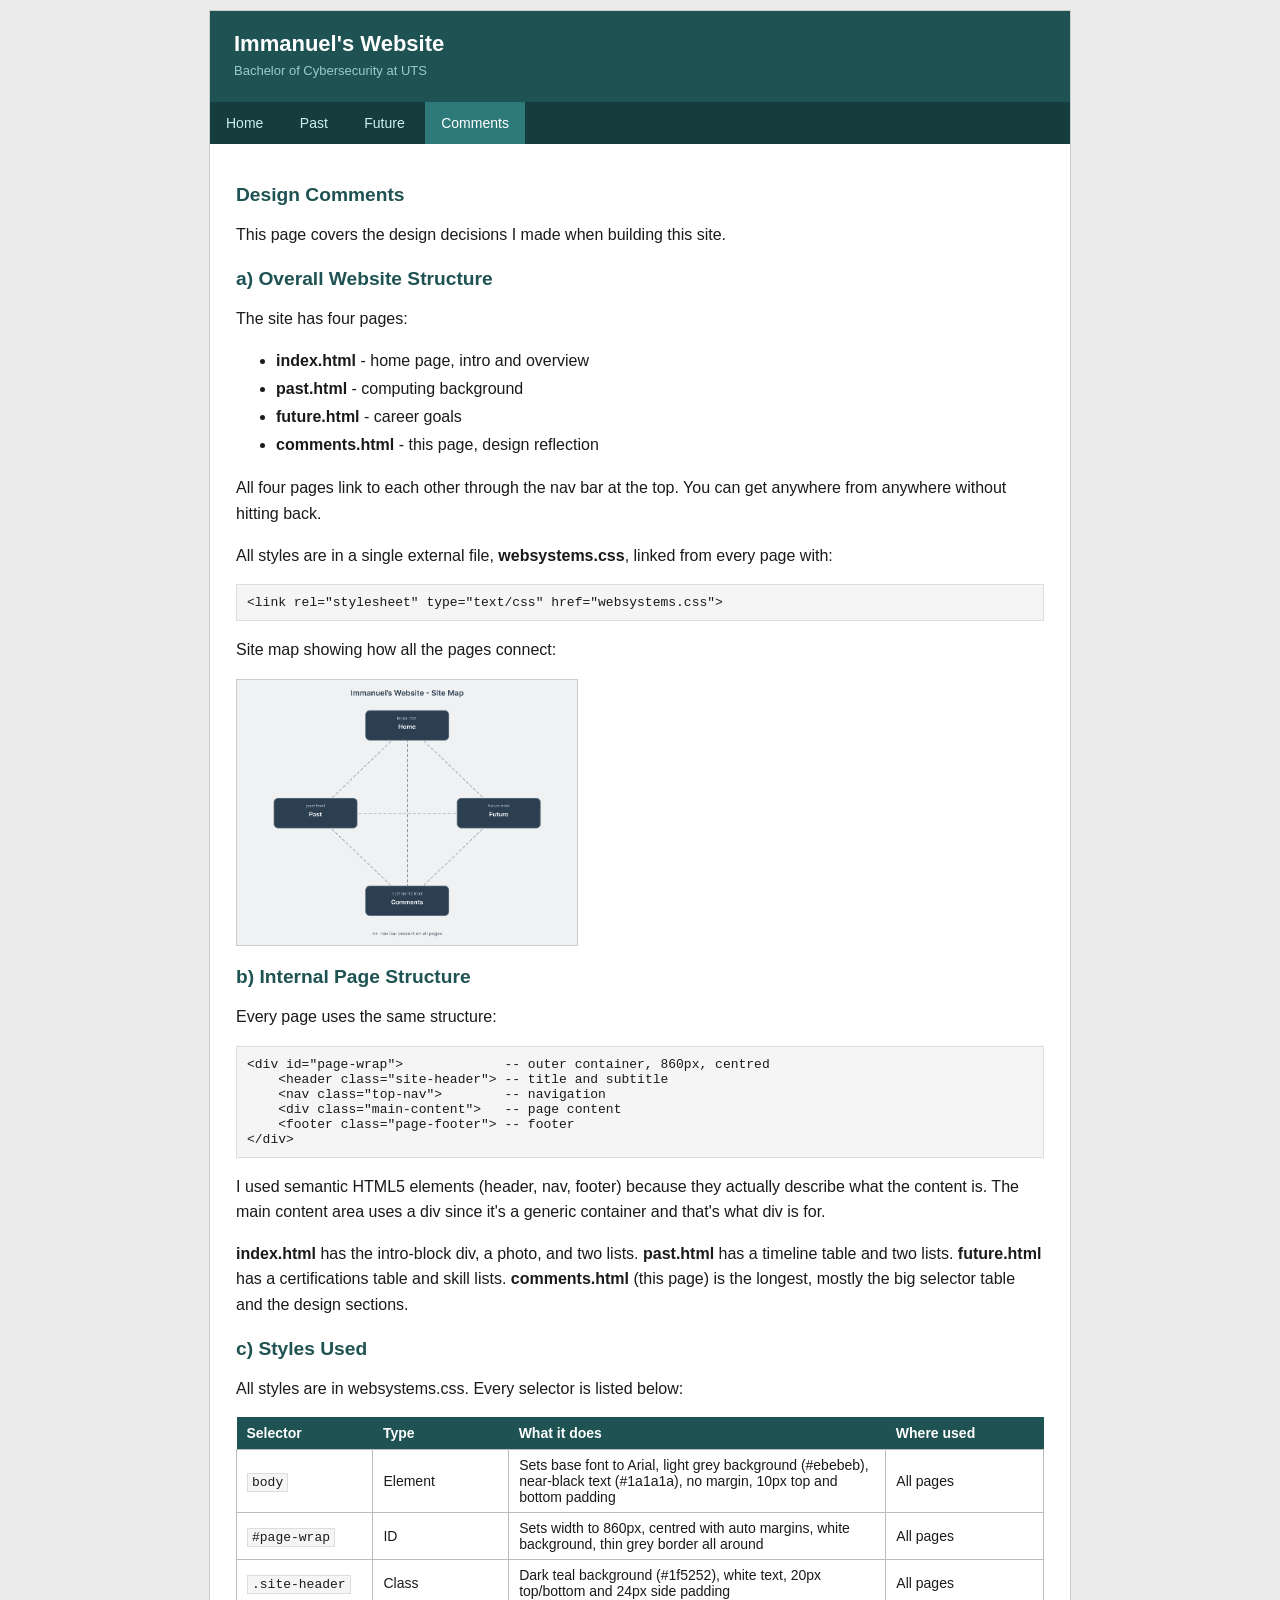
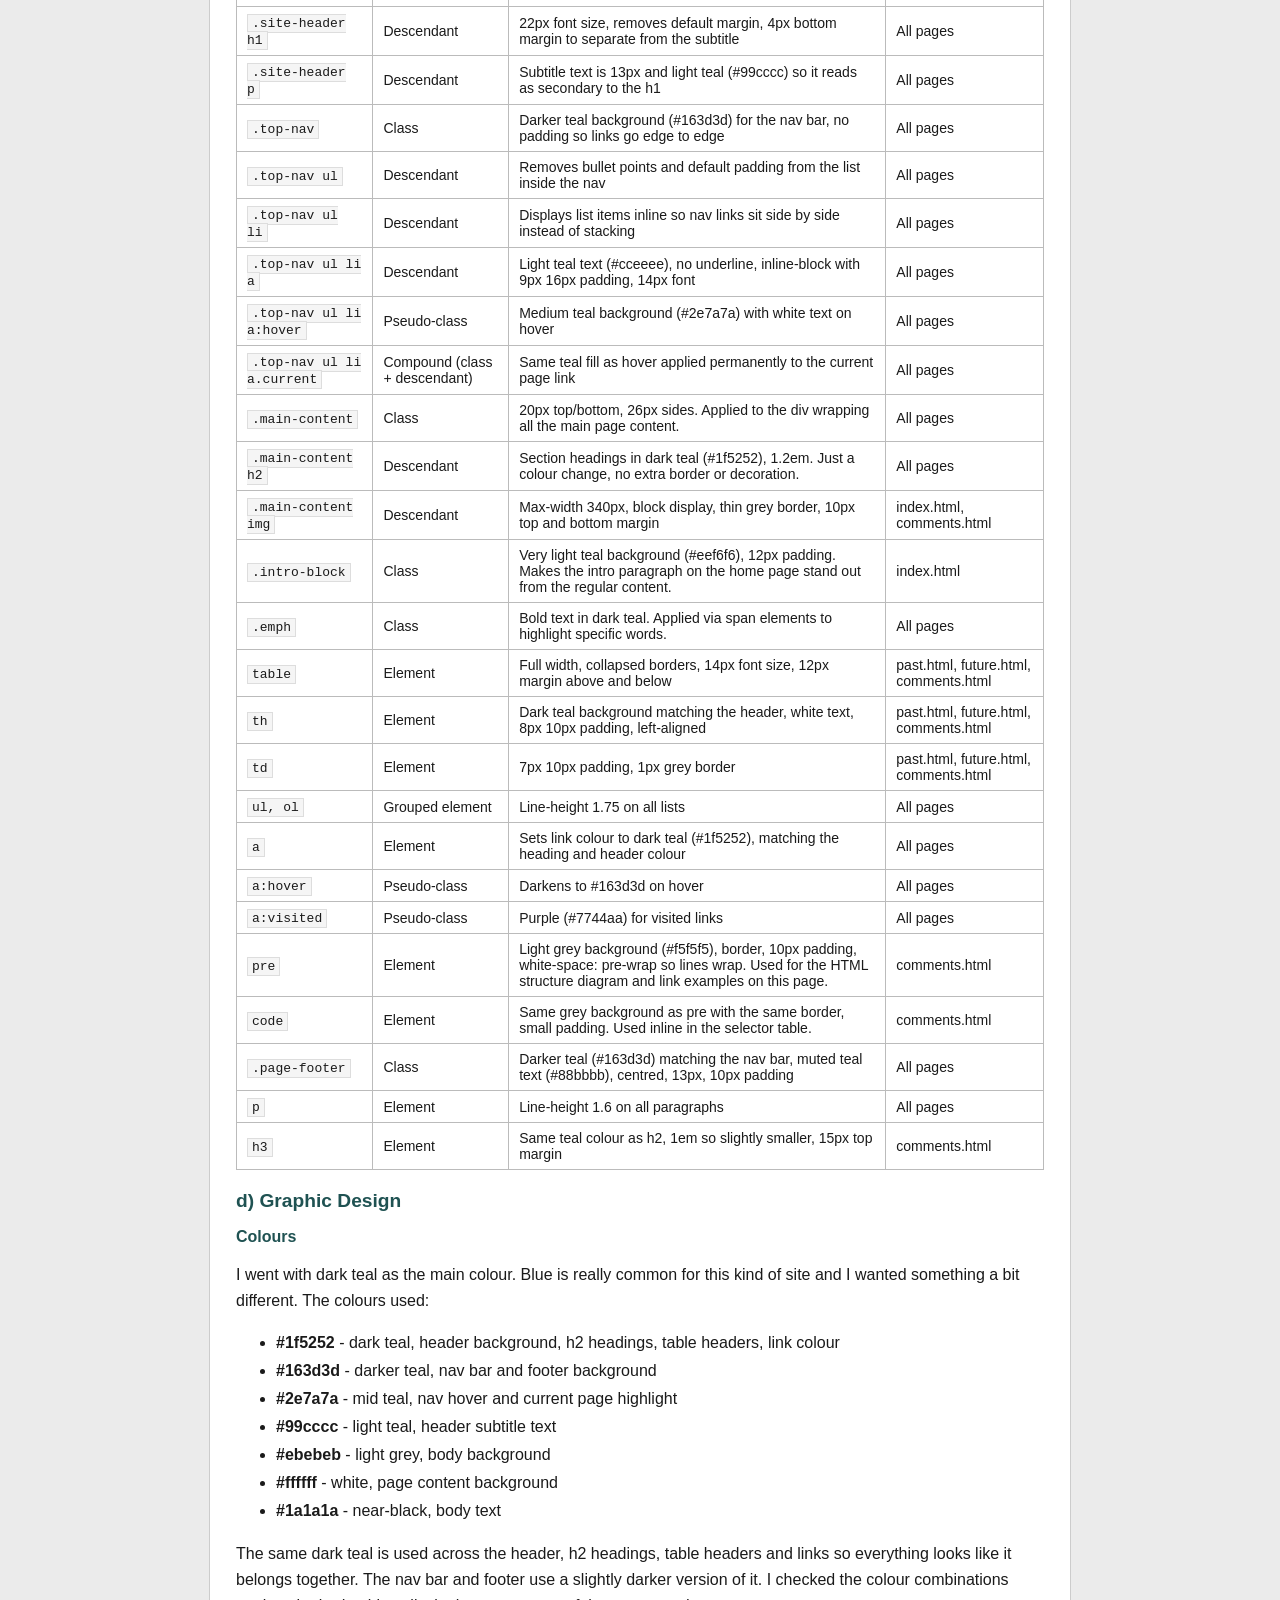
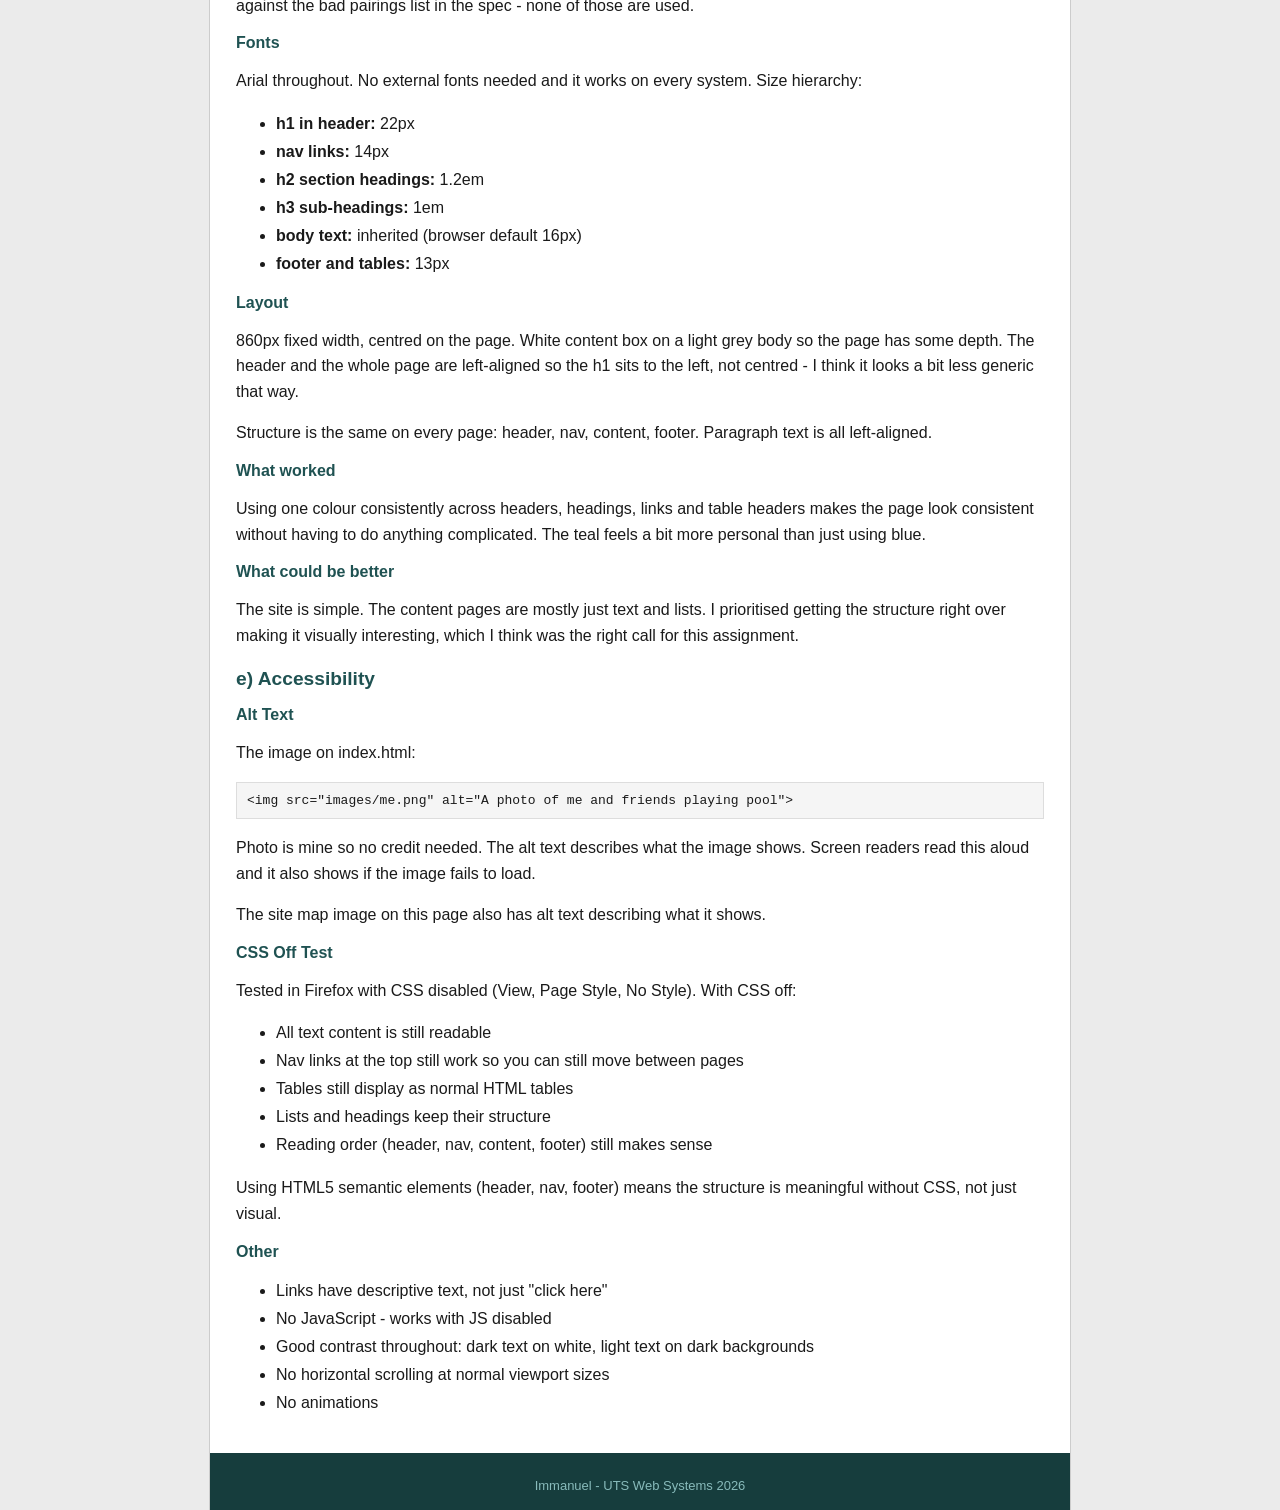
==== websystems/comments.html @ a83841f9 "change colour scheme to teal and rewrite content switched from blue to dark teal (#1f5252) - more pe" ====
<!DOCTYPE html>
<html lang="en">
<head>
    <meta charset="UTF-8">
    <meta name="viewport" content="width=device-width, initial-scale=1.0">
    <title>Immanuel - Comments</title>
    <link rel="stylesheet" type="text/css" href="websystems.css">
</head>
<body>
<div id="page-wrap">

    <header class="site-header">
        <h1>Immanuel's Website</h1>
        <p>Bachelor of Cybersecurity at UTS</p>
    </header>

    <nav class="top-nav">
        <ul>
            <li><a href="index.html">Home</a></li>
            <li><a href="past.html">Past</a></li>
            <li><a href="future.html">Future</a></li>
            <li><a href="comments.html" class="current">Comments</a></li>
        </ul>
    </nav>

    <div class="main-content">

        <h2>Design Comments</h2>

        <p>This page covers the design decisions I made when building this site.</p>

        <!-- section a -->
        <h2>a) Overall Website Structure</h2>

        <p>The site has four pages:</p>

        <ul>
            <li><strong>index.html</strong> - home page, intro and overview</li>
            <li><strong>past.html</strong> - computing background</li>
            <li><strong>future.html</strong> - career goals</li>
            <li><strong>comments.html</strong> - this page, design reflection</li>
        </ul>

        <p>All four pages link to each other through the nav bar at the top. You can get
        anywhere from anywhere without hitting back.</p>

        <p>All styles are in a single external file, <strong>websystems.css</strong>, linked
        from every page with:</p>

        <pre>&lt;link rel="stylesheet" type="text/css" href="websystems.css"&gt;</pre>

        <p>Site map showing how all the pages connect:</p>

        <!-- site map diagram made in Figma, exported as PNG -->
        <img src="images/sitemap.png" alt="Site map diagram showing all four pages connected to each other">

        <!-- section b -->
        <h2>b) Internal Page Structure</h2>

        <p>Every page uses the same structure:</p>

<pre>
&lt;div id="page-wrap"&gt;             -- outer container, 860px, centred
    &lt;header class="site-header"&gt; -- title and subtitle
    &lt;nav class="top-nav"&gt;        -- navigation
    &lt;div class="main-content"&gt;   -- page content
    &lt;footer class="page-footer"&gt; -- footer
&lt;/div&gt;
</pre>

        <p>I used semantic HTML5 elements (header, nav, footer) because they actually describe
        what the content is. The main content area uses a div since it's a generic container
        and that's what div is for.</p>

        <p><strong>index.html</strong> has the intro-block div, a photo, and two lists.
        <strong>past.html</strong> has a timeline table and two lists. <strong>future.html</strong>
        has a certifications table and skill lists. <strong>comments.html</strong> (this page)
        is the longest, mostly the big selector table and the design sections.</p>

        <!-- section c -->
        <h2>c) Styles Used</h2>

        <p>All styles are in websystems.css. Every selector is listed below:</p>

        <table>
            <tr>
                <th>Selector</th>
                <th>Type</th>
                <th>What it does</th>
                <th>Where used</th>
            </tr>
            <tr>
                <td><code>body</code></td>
                <td>Element</td>
                <td>Sets base font to Arial, light grey background (#ebebeb), near-black text (#1a1a1a), no margin, 10px top and bottom padding</td>
                <td>All pages</td>
            </tr>
            <tr>
                <td><code>#page-wrap</code></td>
                <td>ID</td>
                <td>Sets width to 860px, centred with auto margins, white background, thin grey border all around</td>
                <td>All pages</td>
            </tr>
            <tr>
                <td><code>.site-header</code></td>
                <td>Class</td>
                <td>Dark teal background (#1f5252), white text, 20px top/bottom and 24px side padding</td>
                <td>All pages</td>
            </tr>
            <tr>
                <td><code>.site-header h1</code></td>
                <td>Descendant</td>
                <td>22px font size, removes default margin, 4px bottom margin to separate from the subtitle</td>
                <td>All pages</td>
            </tr>
            <tr>
                <td><code>.site-header p</code></td>
                <td>Descendant</td>
                <td>Subtitle text is 13px and light teal (#99cccc) so it reads as secondary to the h1</td>
                <td>All pages</td>
            </tr>
            <tr>
                <td><code>.top-nav</code></td>
                <td>Class</td>
                <td>Darker teal background (#163d3d) for the nav bar, no padding so links go edge to edge</td>
                <td>All pages</td>
            </tr>
            <tr>
                <td><code>.top-nav ul</code></td>
                <td>Descendant</td>
                <td>Removes bullet points and default padding from the list inside the nav</td>
                <td>All pages</td>
            </tr>
            <tr>
                <td><code>.top-nav ul li</code></td>
                <td>Descendant</td>
                <td>Displays list items inline so nav links sit side by side instead of stacking</td>
                <td>All pages</td>
            </tr>
            <tr>
                <td><code>.top-nav ul li a</code></td>
                <td>Descendant</td>
                <td>Light teal text (#cceeee), no underline, inline-block with 9px 16px padding, 14px font</td>
                <td>All pages</td>
            </tr>
            <tr>
                <td><code>.top-nav ul li a:hover</code></td>
                <td>Pseudo-class</td>
                <td>Medium teal background (#2e7a7a) with white text on hover</td>
                <td>All pages</td>
            </tr>
            <tr>
                <td><code>.top-nav ul li a.current</code></td>
                <td>Compound (class + descendant)</td>
                <td>Same teal fill as hover applied permanently to the current page link</td>
                <td>All pages</td>
            </tr>
            <tr>
                <td><code>.main-content</code></td>
                <td>Class</td>
                <td>20px top/bottom, 26px sides. Applied to the div wrapping all the main page content.</td>
                <td>All pages</td>
            </tr>
            <tr>
                <td><code>.main-content h2</code></td>
                <td>Descendant</td>
                <td>Section headings in dark teal (#1f5252), 1.2em. Just a colour change, no extra border or decoration.</td>
                <td>All pages</td>
            </tr>
            <tr>
                <td><code>.main-content img</code></td>
                <td>Descendant</td>
                <td>Max-width 340px, block display, thin grey border, 10px top and bottom margin</td>
                <td>index.html, comments.html</td>
            </tr>
            <tr>
                <td><code>.intro-block</code></td>
                <td>Class</td>
                <td>Very light teal background (#eef6f6), 12px padding. Makes the intro paragraph on the home page stand out from the regular content.</td>
                <td>index.html</td>
            </tr>
            <tr>
                <td><code>.emph</code></td>
                <td>Class</td>
                <td>Bold text in dark teal. Applied via span elements to highlight specific words.</td>
                <td>All pages</td>
            </tr>
            <tr>
                <td><code>table</code></td>
                <td>Element</td>
                <td>Full width, collapsed borders, 14px font size, 12px margin above and below</td>
                <td>past.html, future.html, comments.html</td>
            </tr>
            <tr>
                <td><code>th</code></td>
                <td>Element</td>
                <td>Dark teal background matching the header, white text, 8px 10px padding, left-aligned</td>
                <td>past.html, future.html, comments.html</td>
            </tr>
            <tr>
                <td><code>td</code></td>
                <td>Element</td>
                <td>7px 10px padding, 1px grey border</td>
                <td>past.html, future.html, comments.html</td>
            </tr>
            <tr>
                <td><code>ul, ol</code></td>
                <td>Grouped element</td>
                <td>Line-height 1.75 on all lists</td>
                <td>All pages</td>
            </tr>
            <tr>
                <td><code>a</code></td>
                <td>Element</td>
                <td>Sets link colour to dark teal (#1f5252), matching the heading and header colour</td>
                <td>All pages</td>
            </tr>
            <tr>
                <td><code>a:hover</code></td>
                <td>Pseudo-class</td>
                <td>Darkens to #163d3d on hover</td>
                <td>All pages</td>
            </tr>
            <tr>
                <td><code>a:visited</code></td>
                <td>Pseudo-class</td>
                <td>Purple (#7744aa) for visited links</td>
                <td>All pages</td>
            </tr>
            <tr>
                <td><code>pre</code></td>
                <td>Element</td>
                <td>Light grey background (#f5f5f5), border, 10px padding, white-space: pre-wrap so lines wrap. Used for the HTML structure diagram and link examples on this page.</td>
                <td>comments.html</td>
            </tr>
            <tr>
                <td><code>code</code></td>
                <td>Element</td>
                <td>Same grey background as pre with the same border, small padding. Used inline in the selector table.</td>
                <td>comments.html</td>
            </tr>
            <tr>
                <td><code>.page-footer</code></td>
                <td>Class</td>
                <td>Darker teal (#163d3d) matching the nav bar, muted teal text (#88bbbb), centred, 13px, 10px padding</td>
                <td>All pages</td>
            </tr>
            <tr>
                <td><code>p</code></td>
                <td>Element</td>
                <td>Line-height 1.6 on all paragraphs</td>
                <td>All pages</td>
            </tr>
            <tr>
                <td><code>h3</code></td>
                <td>Element</td>
                <td>Same teal colour as h2, 1em so slightly smaller, 15px top margin</td>
                <td>comments.html</td>
            </tr>
        </table>

        <!-- section d -->
        <h2>d) Graphic Design</h2>

        <h3>Colours</h3>

        <p>I went with dark teal as the main colour. Blue is really common for this kind of site
        and I wanted something a bit different. The colours used:</p>

        <ul>
            <li><strong>#1f5252</strong> - dark teal, header background, h2 headings, table headers, link colour</li>
            <li><strong>#163d3d</strong> - darker teal, nav bar and footer background</li>
            <li><strong>#2e7a7a</strong> - mid teal, nav hover and current page highlight</li>
            <li><strong>#99cccc</strong> - light teal, header subtitle text</li>
            <li><strong>#ebebeb</strong> - light grey, body background</li>
            <li><strong>#ffffff</strong> - white, page content background</li>
            <li><strong>#1a1a1a</strong> - near-black, body text</li>
        </ul>

        <p>The same dark teal is used across the header, h2 headings, table headers and links
        so everything looks like it belongs together. The nav bar and footer use a slightly
        darker version of it. I checked the colour combinations against the bad pairings list
        in the spec - none of those are used.</p>

        <h3>Fonts</h3>

        <p>Arial throughout. No external fonts needed and it works on every system. Size hierarchy:</p>

        <ul>
            <li><strong>h1 in header:</strong> 22px</li>
            <li><strong>nav links:</strong> 14px</li>
            <li><strong>h2 section headings:</strong> 1.2em</li>
            <li><strong>h3 sub-headings:</strong> 1em</li>
            <li><strong>body text:</strong> inherited (browser default 16px)</li>
            <li><strong>footer and tables:</strong> 13px</li>
        </ul>

        <h3>Layout</h3>

        <p>860px fixed width, centred on the page. White content box on a light grey body so
        the page has some depth. The header and the whole page are left-aligned so the h1
        sits to the left, not centred - I think it looks a bit less generic that way.</p>

        <p>Structure is the same on every page: header, nav, content, footer. Paragraph text
        is all left-aligned.</p>

        <h3>What worked</h3>
        <p>Using one colour consistently across headers, headings, links and table headers makes
        the page look consistent without having to do anything complicated. The teal feels a bit
        more personal than just using blue.</p>

        <h3>What could be better</h3>
        <p>The site is simple. The content pages are mostly just text and lists. I prioritised
        getting the structure right over making it visually interesting, which I think was the
        right call for this assignment.</p>

        <!-- section e -->
        <h2>e) Accessibility</h2>

        <h3>Alt Text</h3>

        <p>The image on index.html:</p>

        <pre>&lt;img src="images/me.png" alt="A photo of me and friends playing pool"&gt;</pre>

        <p>Photo is mine so no credit needed. The alt text describes what the image shows.
        Screen readers read this aloud and it also shows if the image fails to load.</p>

        <p>The site map image on this page also has alt text describing what it shows.</p>

        <h3>CSS Off Test</h3>

        <p>Tested in Firefox with CSS disabled (View, Page Style, No Style). With CSS off:</p>

        <ul>
            <li>All text content is still readable</li>
            <li>Nav links at the top still work so you can still move between pages</li>
            <li>Tables still display as normal HTML tables</li>
            <li>Lists and headings keep their structure</li>
            <li>Reading order (header, nav, content, footer) still makes sense</li>
        </ul>

        <p>Using HTML5 semantic elements (header, nav, footer) means the structure is
        meaningful without CSS, not just visual.</p>

        <h3>Other</h3>

        <ul>
            <li>Links have descriptive text, not just "click here"</li>
            <li>No JavaScript - works with JS disabled</li>
            <li>Good contrast throughout: dark text on white, light text on dark backgrounds</li>
            <li>No horizontal scrolling at normal viewport sizes</li>
            <li>No animations</li>
        </ul>

    </div>

    <footer class="page-footer">
        <p>Immanuel - UTS Web Systems 2026</p>
    </footer>

</div>
</body>
</html>
---- websystems/websystems.css ----
/* websystems.css */
/* Web Systems Assignment - Immanuel */

body {
    background-color: #ebebeb;
    font-family: Arial, sans-serif;
    color: #1a1a1a;
    margin: 0;
    padding: 10px 0;
}

#page-wrap {
    width: 860px;
    margin: 0 auto;
    background-color: #ffffff;
    border: 1px solid #cccccc;
}

/* header */
.site-header {
    background-color: #1f5252;
    color: #ffffff;
    padding: 20px 24px;
}

.site-header h1 {
    margin: 0 0 4px 0;
    font-size: 22px;
}

.site-header p {
    margin: 0;
    font-size: 13px;
    color: #99cccc;
}

/* nav */
.top-nav {
    background-color: #163d3d;
    padding: 0;
}

.top-nav ul {
    list-style-type: none;
    margin: 0;
    padding: 0;
}

.top-nav ul li {
    display: inline;
}

.top-nav ul li a {
    display: inline-block;
    color: #cceeee;
    text-decoration: none;
    padding: 9px 16px;
    font-size: 14px;
}

.top-nav ul li a:hover {
    background-color: #2e7a7a;
    color: #ffffff;
}

.top-nav ul li a.current {
    background-color: #2e7a7a;
    color: #ffffff;
}

/* content */
.main-content {
    padding: 20px 26px;
}

.main-content h2 {
    color: #1f5252;
    font-size: 1.2em;
    margin-top: 20px;
}

.main-content img {
    max-width: 340px;
    border: 1px solid #cccccc;
    display: block;
    margin: 10px 0;
}

/* intro box on home page */
.intro-block {
    background-color: #eef6f6;
    padding: 12px 15px;
    margin: 12px 0;
}

/* span to highlight words */
.emph {
    font-weight: bold;
    color: #1f5252;
}

table {
    border-collapse: collapse;
    width: 100%;
    margin: 12px 0;
    font-size: 14px;
}

th {
    background-color: #1f5252;
    color: #ffffff;
    padding: 8px 10px;
    text-align: left;
}

td {
    padding: 7px 10px;
    border: 1px solid #bbbbbb;
}

ul, ol {
    line-height: 1.75;
}

a {
    color: #1f5252;
}

a:hover {
    color: #163d3d;
}

a:visited {
    color: #7744aa;
}

/* code blocks on comments page */
pre {
    background-color: #f5f5f5;
    border: 1px solid #dddddd;
    padding: 10px;
    white-space: pre-wrap;
    font-size: 13px;
}

code {
    background-color: #f5f5f5;
    border: 1px solid #dddddd;
    padding: 1px 4px;
    font-size: 13px;
}

.page-footer {
    background-color: #163d3d;
    color: #88bbbb;
    text-align: center;
    padding: 10px;
    font-size: 13px;
}

p {
    line-height: 1.6;
}

h3 {
    color: #1f5252;
    font-size: 1em;
    margin-top: 15px;
}
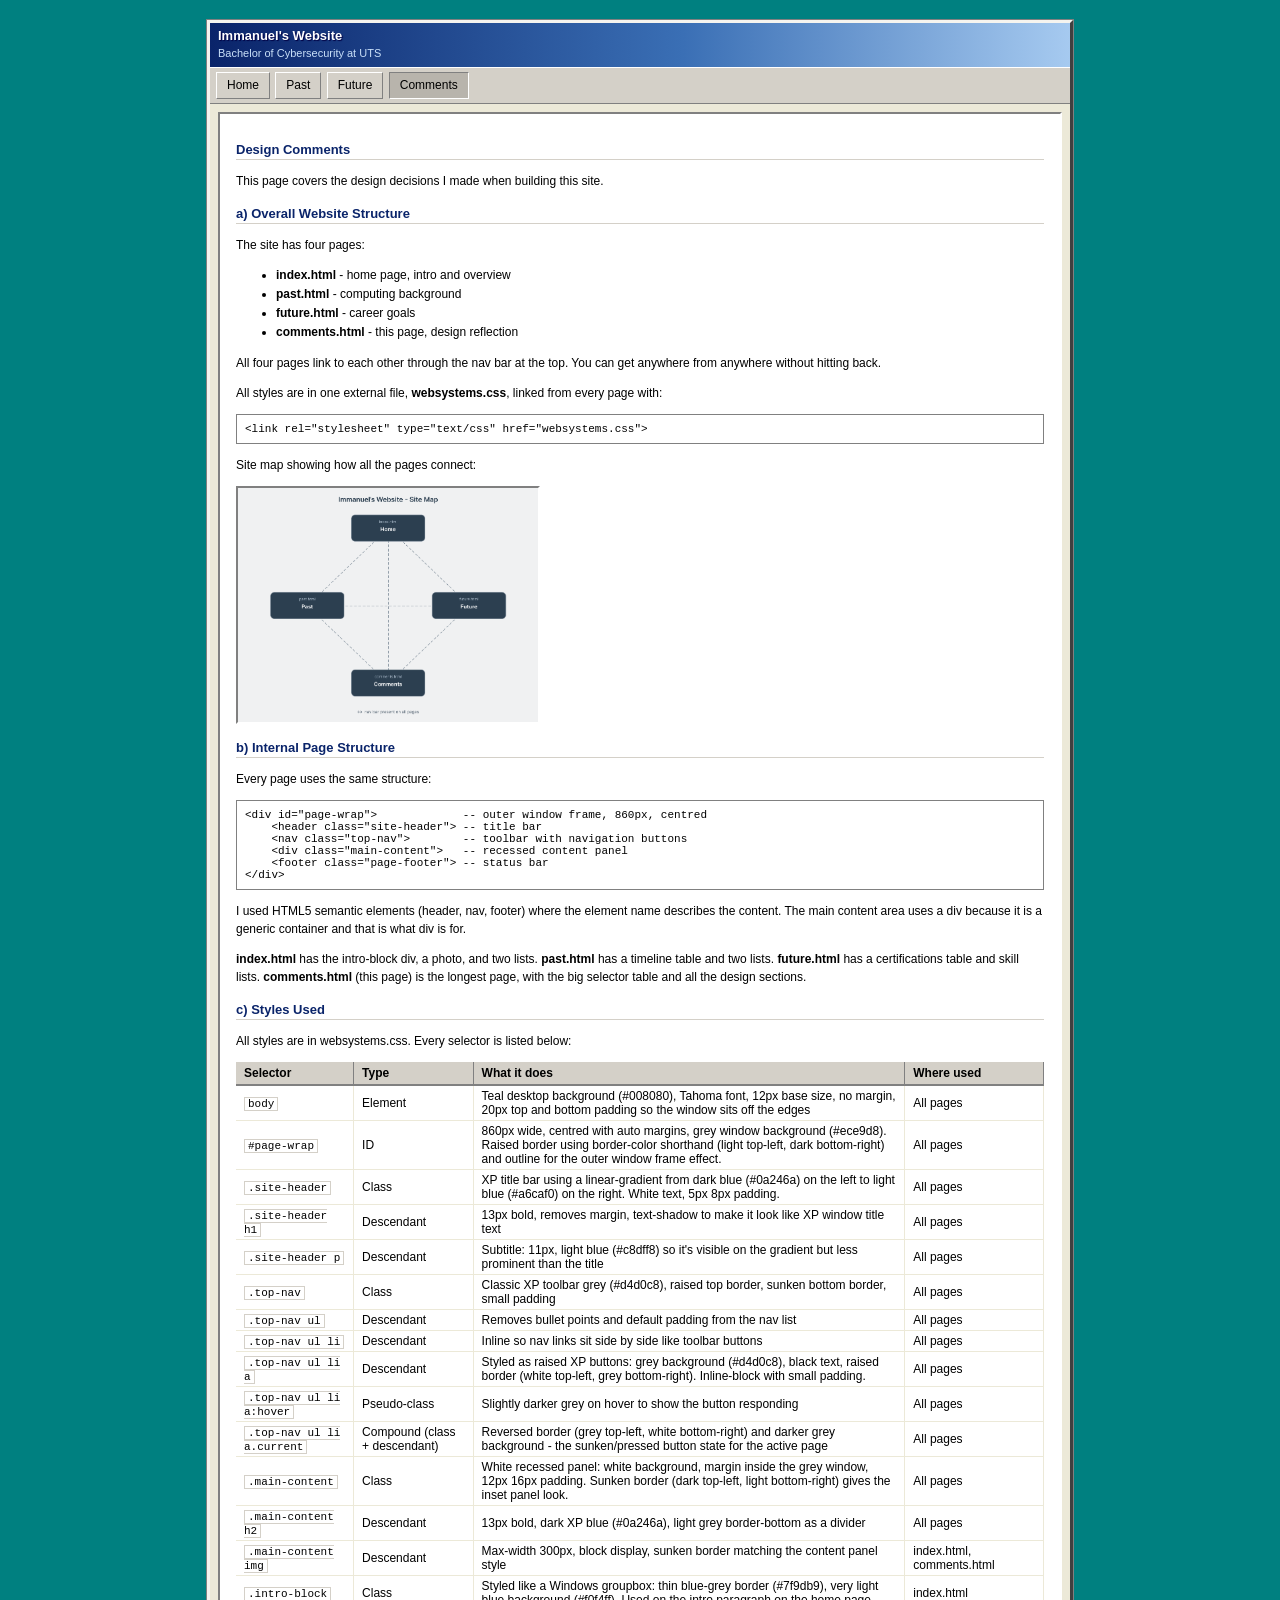
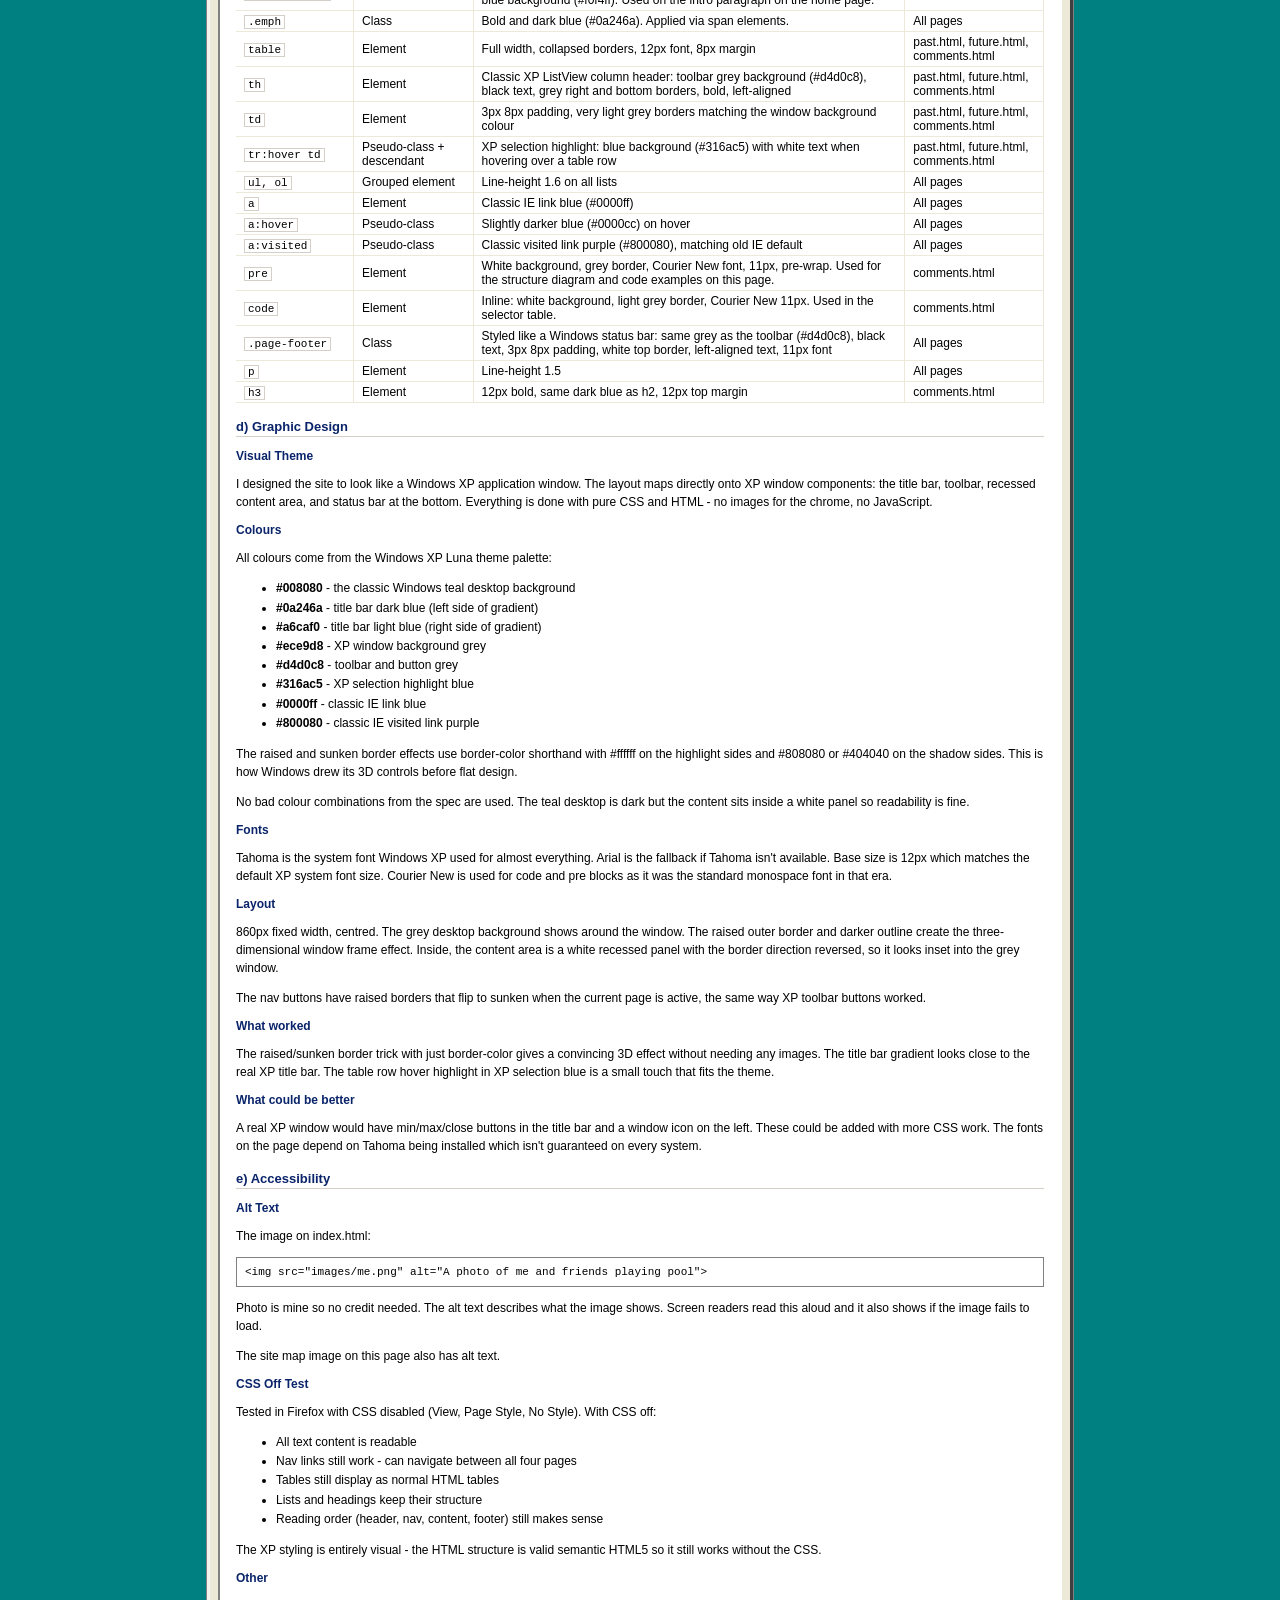
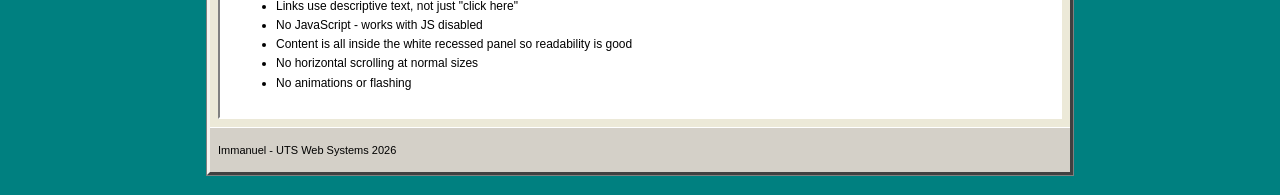
==== commit f7c84822: "windows xp theme styled the whole site as a windows xp application window. teal desktop background, " ====
--- a/websystems/comments.html
+++ b/websystems/comments.html
@@ -44,8 +44,8 @@
         <p>All four pages link to each other through the nav bar at the top. You can get
         anywhere from anywhere without hitting back.</p>
 
-        <p>All styles are in a single external file, <strong>websystems.css</strong>, linked
-        from every page with:</p>
+        <p>All styles are in one external file, <strong>websystems.css</strong>, linked from
+        every page with:</p>
 
         <pre>&lt;link rel="stylesheet" type="text/css" href="websystems.css"&gt;</pre>
 
@@ -60,22 +60,22 @@
         <p>Every page uses the same structure:</p>
 
 <pre>
-&lt;div id="page-wrap"&gt;             -- outer container, 860px, centred
-    &lt;header class="site-header"&gt; -- title and subtitle
-    &lt;nav class="top-nav"&gt;        -- navigation
-    &lt;div class="main-content"&gt;   -- page content
-    &lt;footer class="page-footer"&gt; -- footer
+&lt;div id="page-wrap"&gt;             -- outer window frame, 860px, centred
+    &lt;header class="site-header"&gt; -- title bar
+    &lt;nav class="top-nav"&gt;        -- toolbar with navigation buttons
+    &lt;div class="main-content"&gt;   -- recessed content panel
+    &lt;footer class="page-footer"&gt; -- status bar
 &lt;/div&gt;
 </pre>
 
-        <p>I used semantic HTML5 elements (header, nav, footer) because they actually describe
-        what the content is. The main content area uses a div since it's a generic container
-        and that's what div is for.</p>
+        <p>I used HTML5 semantic elements (header, nav, footer) where the element name
+        describes the content. The main content area uses a div because it is a generic
+        container and that is what div is for.</p>
 
         <p><strong>index.html</strong> has the intro-block div, a photo, and two lists.
         <strong>past.html</strong> has a timeline table and two lists. <strong>future.html</strong>
         has a certifications table and skill lists. <strong>comments.html</strong> (this page)
-        is the longest, mostly the big selector table and the design sections.</p>
+        is the longest page, with the big selector table and all the design sections.</p>
 
         <!-- section c -->
         <h2>c) Styles Used</h2>
@@ -92,169 +92,175 @@
             <tr>
                 <td><code>body</code></td>
                 <td>Element</td>
-                <td>Sets base font to Arial, light grey background (#ebebeb), near-black text (#1a1a1a), no margin, 10px top and bottom padding</td>
+                <td>Teal desktop background (#008080), Tahoma font, 12px base size, no margin, 20px top and bottom padding so the window sits off the edges</td>
                 <td>All pages</td>
             </tr>
             <tr>
                 <td><code>#page-wrap</code></td>
                 <td>ID</td>
-                <td>Sets width to 860px, centred with auto margins, white background, thin grey border all around</td>
+                <td>860px wide, centred with auto margins, grey window background (#ece9d8). Raised border using border-color shorthand (light top-left, dark bottom-right) and outline for the outer window frame effect.</td>
                 <td>All pages</td>
             </tr>
             <tr>
                 <td><code>.site-header</code></td>
                 <td>Class</td>
-                <td>Dark teal background (#1f5252), white text, 20px top/bottom and 24px side padding</td>
+                <td>XP title bar using a linear-gradient from dark blue (#0a246a) on the left to light blue (#a6caf0) on the right. White text, 5px 8px padding.</td>
                 <td>All pages</td>
             </tr>
             <tr>
                 <td><code>.site-header h1</code></td>
                 <td>Descendant</td>
-                <td>22px font size, removes default margin, 4px bottom margin to separate from the subtitle</td>
+                <td>13px bold, removes margin, text-shadow to make it look like XP window title text</td>
                 <td>All pages</td>
             </tr>
             <tr>
                 <td><code>.site-header p</code></td>
                 <td>Descendant</td>
-                <td>Subtitle text is 13px and light teal (#99cccc) so it reads as secondary to the h1</td>
+                <td>Subtitle: 11px, light blue (#c8dff8) so it's visible on the gradient but less prominent than the title</td>
                 <td>All pages</td>
             </tr>
             <tr>
                 <td><code>.top-nav</code></td>
                 <td>Class</td>
-                <td>Darker teal background (#163d3d) for the nav bar, no padding so links go edge to edge</td>
+                <td>Classic XP toolbar grey (#d4d0c8), raised top border, sunken bottom border, small padding</td>
                 <td>All pages</td>
             </tr>
             <tr>
                 <td><code>.top-nav ul</code></td>
                 <td>Descendant</td>
-                <td>Removes bullet points and default padding from the list inside the nav</td>
+                <td>Removes bullet points and default padding from the nav list</td>
                 <td>All pages</td>
             </tr>
             <tr>
                 <td><code>.top-nav ul li</code></td>
                 <td>Descendant</td>
-                <td>Displays list items inline so nav links sit side by side instead of stacking</td>
+                <td>Inline so nav links sit side by side like toolbar buttons</td>
                 <td>All pages</td>
             </tr>
             <tr>
                 <td><code>.top-nav ul li a</code></td>
                 <td>Descendant</td>
-                <td>Light teal text (#cceeee), no underline, inline-block with 9px 16px padding, 14px font</td>
+                <td>Styled as raised XP buttons: grey background (#d4d0c8), black text, raised border (white top-left, grey bottom-right). Inline-block with small padding.</td>
                 <td>All pages</td>
             </tr>
             <tr>
                 <td><code>.top-nav ul li a:hover</code></td>
                 <td>Pseudo-class</td>
-                <td>Medium teal background (#2e7a7a) with white text on hover</td>
+                <td>Slightly darker grey on hover to show the button responding</td>
                 <td>All pages</td>
             </tr>
             <tr>
                 <td><code>.top-nav ul li a.current</code></td>
                 <td>Compound (class + descendant)</td>
-                <td>Same teal fill as hover applied permanently to the current page link</td>
+                <td>Reversed border (grey top-left, white bottom-right) and darker grey background - the sunken/pressed button state for the active page</td>
                 <td>All pages</td>
             </tr>
             <tr>
                 <td><code>.main-content</code></td>
                 <td>Class</td>
-                <td>20px top/bottom, 26px sides. Applied to the div wrapping all the main page content.</td>
+                <td>White recessed panel: white background, margin inside the grey window, 12px 16px padding. Sunken border (dark top-left, light bottom-right) gives the inset panel look.</td>
                 <td>All pages</td>
             </tr>
             <tr>
                 <td><code>.main-content h2</code></td>
                 <td>Descendant</td>
-                <td>Section headings in dark teal (#1f5252), 1.2em. Just a colour change, no extra border or decoration.</td>
+                <td>13px bold, dark XP blue (#0a246a), light grey border-bottom as a divider</td>
                 <td>All pages</td>
             </tr>
             <tr>
                 <td><code>.main-content img</code></td>
                 <td>Descendant</td>
-                <td>Max-width 340px, block display, thin grey border, 10px top and bottom margin</td>
+                <td>Max-width 300px, block display, sunken border matching the content panel style</td>
                 <td>index.html, comments.html</td>
             </tr>
             <tr>
                 <td><code>.intro-block</code></td>
                 <td>Class</td>
-                <td>Very light teal background (#eef6f6), 12px padding. Makes the intro paragraph on the home page stand out from the regular content.</td>
+                <td>Styled like a Windows groupbox: thin blue-grey border (#7f9db9), very light blue background (#f0f4ff). Used on the intro paragraph on the home page.</td>
                 <td>index.html</td>
             </tr>
             <tr>
                 <td><code>.emph</code></td>
                 <td>Class</td>
-                <td>Bold text in dark teal. Applied via span elements to highlight specific words.</td>
+                <td>Bold and dark blue (#0a246a). Applied via span elements.</td>
                 <td>All pages</td>
             </tr>
             <tr>
                 <td><code>table</code></td>
                 <td>Element</td>
-                <td>Full width, collapsed borders, 14px font size, 12px margin above and below</td>
+                <td>Full width, collapsed borders, 12px font, 8px margin</td>
                 <td>past.html, future.html, comments.html</td>
             </tr>
             <tr>
                 <td><code>th</code></td>
                 <td>Element</td>
-                <td>Dark teal background matching the header, white text, 8px 10px padding, left-aligned</td>
+                <td>Classic XP ListView column header: toolbar grey background (#d4d0c8), black text, grey right and bottom borders, bold, left-aligned</td>
                 <td>past.html, future.html, comments.html</td>
             </tr>
             <tr>
                 <td><code>td</code></td>
                 <td>Element</td>
-                <td>7px 10px padding, 1px grey border</td>
+                <td>3px 8px padding, very light grey borders matching the window background colour</td>
+                <td>past.html, future.html, comments.html</td>
+            </tr>
+            <tr>
+                <td><code>tr:hover td</code></td>
+                <td>Pseudo-class + descendant</td>
+                <td>XP selection highlight: blue background (#316ac5) with white text when hovering over a table row</td>
                 <td>past.html, future.html, comments.html</td>
             </tr>
             <tr>
                 <td><code>ul, ol</code></td>
                 <td>Grouped element</td>
-                <td>Line-height 1.75 on all lists</td>
+                <td>Line-height 1.6 on all lists</td>
                 <td>All pages</td>
             </tr>
             <tr>
                 <td><code>a</code></td>
                 <td>Element</td>
-                <td>Sets link colour to dark teal (#1f5252), matching the heading and header colour</td>
+                <td>Classic IE link blue (#0000ff)</td>
                 <td>All pages</td>
             </tr>
             <tr>
                 <td><code>a:hover</code></td>
                 <td>Pseudo-class</td>
-                <td>Darkens to #163d3d on hover</td>
+                <td>Slightly darker blue (#0000cc) on hover</td>
                 <td>All pages</td>
             </tr>
             <tr>
                 <td><code>a:visited</code></td>
                 <td>Pseudo-class</td>
-                <td>Purple (#7744aa) for visited links</td>
+                <td>Classic visited link purple (#800080), matching old IE default</td>
                 <td>All pages</td>
             </tr>
             <tr>
                 <td><code>pre</code></td>
                 <td>Element</td>
-                <td>Light grey background (#f5f5f5), border, 10px padding, white-space: pre-wrap so lines wrap. Used for the HTML structure diagram and link examples on this page.</td>
+                <td>White background, grey border, Courier New font, 11px, pre-wrap. Used for the structure diagram and code examples on this page.</td>
                 <td>comments.html</td>
             </tr>
             <tr>
                 <td><code>code</code></td>
                 <td>Element</td>
-                <td>Same grey background as pre with the same border, small padding. Used inline in the selector table.</td>
+                <td>Inline: white background, light grey border, Courier New 11px. Used in the selector table.</td>
                 <td>comments.html</td>
             </tr>
             <tr>
                 <td><code>.page-footer</code></td>
                 <td>Class</td>
-                <td>Darker teal (#163d3d) matching the nav bar, muted teal text (#88bbbb), centred, 13px, 10px padding</td>
+                <td>Styled like a Windows status bar: same grey as the toolbar (#d4d0c8), black text, 3px 8px padding, white top border, left-aligned text, 11px font</td>
                 <td>All pages</td>
             </tr>
             <tr>
                 <td><code>p</code></td>
                 <td>Element</td>
-                <td>Line-height 1.6 on all paragraphs</td>
+                <td>Line-height 1.5</td>
                 <td>All pages</td>
             </tr>
             <tr>
                 <td><code>h3</code></td>
                 <td>Element</td>
-                <td>Same teal colour as h2, 1em so slightly smaller, 15px top margin</td>
+                <td>12px bold, same dark blue as h2, 12px top margin</td>
                 <td>comments.html</td>
             </tr>
         </table>
@@ -262,57 +268,62 @@
         <!-- section d -->
         <h2>d) Graphic Design</h2>
 
+        <h3>Visual Theme</h3>
+
+        <p>I designed the site to look like a Windows XP application window. The layout maps
+        directly onto XP window components: the title bar, toolbar, recessed content area,
+        and status bar at the bottom. Everything is done with pure CSS and HTML - no images
+        for the chrome, no JavaScript.</p>
+
         <h3>Colours</h3>
 
-        <p>I went with dark teal as the main colour. Blue is really common for this kind of site
-        and I wanted something a bit different. The colours used:</p>
-
-        <ul>
-            <li><strong>#1f5252</strong> - dark teal, header background, h2 headings, table headers, link colour</li>
-            <li><strong>#163d3d</strong> - darker teal, nav bar and footer background</li>
-            <li><strong>#2e7a7a</strong> - mid teal, nav hover and current page highlight</li>
-            <li><strong>#99cccc</strong> - light teal, header subtitle text</li>
-            <li><strong>#ebebeb</strong> - light grey, body background</li>
-            <li><strong>#ffffff</strong> - white, page content background</li>
-            <li><strong>#1a1a1a</strong> - near-black, body text</li>
-        </ul>
-
-        <p>The same dark teal is used across the header, h2 headings, table headers and links
-        so everything looks like it belongs together. The nav bar and footer use a slightly
-        darker version of it. I checked the colour combinations against the bad pairings list
-        in the spec - none of those are used.</p>
+        <p>All colours come from the Windows XP Luna theme palette:</p>
+
+        <ul>
+            <li><strong>#008080</strong> - the classic Windows teal desktop background</li>
+            <li><strong>#0a246a</strong> - title bar dark blue (left side of gradient)</li>
+            <li><strong>#a6caf0</strong> - title bar light blue (right side of gradient)</li>
+            <li><strong>#ece9d8</strong> - XP window background grey</li>
+            <li><strong>#d4d0c8</strong> - toolbar and button grey</li>
+            <li><strong>#316ac5</strong> - XP selection highlight blue</li>
+            <li><strong>#0000ff</strong> - classic IE link blue</li>
+            <li><strong>#800080</strong> - classic IE visited link purple</li>
+        </ul>
+
+        <p>The raised and sunken border effects use border-color shorthand with #ffffff on
+        the highlight sides and #808080 or #404040 on the shadow sides. This is how Windows
+        drew its 3D controls before flat design.</p>
+
+        <p>No bad colour combinations from the spec are used. The teal desktop is dark but
+        the content sits inside a white panel so readability is fine.</p>
 
         <h3>Fonts</h3>
 
-        <p>Arial throughout. No external fonts needed and it works on every system. Size hierarchy:</p>
-
-        <ul>
-            <li><strong>h1 in header:</strong> 22px</li>
-            <li><strong>nav links:</strong> 14px</li>
-            <li><strong>h2 section headings:</strong> 1.2em</li>
-            <li><strong>h3 sub-headings:</strong> 1em</li>
-            <li><strong>body text:</strong> inherited (browser default 16px)</li>
-            <li><strong>footer and tables:</strong> 13px</li>
-        </ul>
+        <p>Tahoma is the system font Windows XP used for almost everything. Arial is the
+        fallback if Tahoma isn't available. Base size is 12px which matches the default
+        XP system font size. Courier New is used for code and pre blocks as it was the
+        standard monospace font in that era.</p>
 
         <h3>Layout</h3>
 
-        <p>860px fixed width, centred on the page. White content box on a light grey body so
-        the page has some depth. The header and the whole page are left-aligned so the h1
-        sits to the left, not centred - I think it looks a bit less generic that way.</p>
-
-        <p>Structure is the same on every page: header, nav, content, footer. Paragraph text
-        is all left-aligned.</p>
+        <p>860px fixed width, centred. The grey desktop background shows around the window.
+        The raised outer border and darker outline create the three-dimensional window frame
+        effect. Inside, the content area is a white recessed panel with the border direction
+        reversed, so it looks inset into the grey window.</p>
+
+        <p>The nav buttons have raised borders that flip to sunken when the current page is
+        active, the same way XP toolbar buttons worked.</p>
 
         <h3>What worked</h3>
-        <p>Using one colour consistently across headers, headings, links and table headers makes
-        the page look consistent without having to do anything complicated. The teal feels a bit
-        more personal than just using blue.</p>
+        <p>The raised/sunken border trick with just border-color gives a convincing 3D
+        effect without needing any images. The title bar gradient looks close to the real
+        XP title bar. The table row hover highlight in XP selection blue is a small touch
+        that fits the theme.</p>
 
         <h3>What could be better</h3>
-        <p>The site is simple. The content pages are mostly just text and lists. I prioritised
-        getting the structure right over making it visually interesting, which I think was the
-        right call for this assignment.</p>
+        <p>A real XP window would have min/max/close buttons in the title bar and a window
+        icon on the left. These could be added with more CSS work. The fonts on the page
+        depend on Tahoma being installed which isn't guaranteed on every system.</p>
 
         <!-- section e -->
         <h2>e) Accessibility</h2>
@@ -326,31 +337,31 @@
         <p>Photo is mine so no credit needed. The alt text describes what the image shows.
         Screen readers read this aloud and it also shows if the image fails to load.</p>
 
-        <p>The site map image on this page also has alt text describing what it shows.</p>
+        <p>The site map image on this page also has alt text.</p>
 
         <h3>CSS Off Test</h3>
 
         <p>Tested in Firefox with CSS disabled (View, Page Style, No Style). With CSS off:</p>
 
         <ul>
-            <li>All text content is still readable</li>
-            <li>Nav links at the top still work so you can still move between pages</li>
+            <li>All text content is readable</li>
+            <li>Nav links still work - can navigate between all four pages</li>
             <li>Tables still display as normal HTML tables</li>
             <li>Lists and headings keep their structure</li>
             <li>Reading order (header, nav, content, footer) still makes sense</li>
         </ul>
 
-        <p>Using HTML5 semantic elements (header, nav, footer) means the structure is
-        meaningful without CSS, not just visual.</p>
+        <p>The XP styling is entirely visual - the HTML structure is valid semantic HTML5
+        so it still works without the CSS.</p>
 
         <h3>Other</h3>
 
         <ul>
-            <li>Links have descriptive text, not just "click here"</li>
+            <li>Links use descriptive text, not just "click here"</li>
             <li>No JavaScript - works with JS disabled</li>
-            <li>Good contrast throughout: dark text on white, light text on dark backgrounds</li>
-            <li>No horizontal scrolling at normal viewport sizes</li>
-            <li>No animations</li>
+            <li>Content is all inside the white recessed panel so readability is good</li>
+            <li>No horizontal scrolling at normal sizes</li>
+            <li>No animations or flashing</li>
         </ul>
 
     </div>
--- a/websystems/websystems.css
+++ b/websystems/websystems.css
@@ -2,42 +2,50 @@
 /* Web Systems Assignment - Immanuel */
 
 body {
-    background-color: #ebebeb;
-    font-family: Arial, sans-serif;
-    color: #1a1a1a;
+    background-color: #008080;
+    font-family: Tahoma, Arial, sans-serif;
+    font-size: 12px;
+    color: #000000;
     margin: 0;
-    padding: 10px 0;
-}
-
+    padding: 20px 0;
+}
+
+/* window frame */
 #page-wrap {
     width: 860px;
     margin: 0 auto;
-    background-color: #ffffff;
-    border: 1px solid #cccccc;
-}
-
-/* header */
+    background-color: #ece9d8;
+    border: 3px solid;
+    border-color: #f5f4ef #404040 #404040 #f5f4ef;
+    outline: 1px solid #808080;
+}
+
+/* title bar */
 .site-header {
-    background-color: #1f5252;
+    background: linear-gradient(to right, #0a246a 0%, #3a6fb5 55%, #a6caf0 100%);
     color: #ffffff;
-    padding: 20px 24px;
+    padding: 5px 8px;
 }
 
 .site-header h1 {
-    margin: 0 0 4px 0;
-    font-size: 22px;
+    font-size: 13px;
+    font-weight: bold;
+    margin: 0;
+    text-shadow: 1px 1px 1px #000044;
 }
 
 .site-header p {
-    margin: 0;
-    font-size: 13px;
-    color: #99cccc;
-}
-
-/* nav */
+    font-size: 11px;
+    color: #c8dff8;
+    margin: 2px 0 0 0;
+}
+
+/* toolbar - classic grey with raised button links */
 .top-nav {
-    background-color: #163d3d;
-    padding: 0;
+    background-color: #d4d0c8;
+    padding: 4px 6px;
+    border-top: 1px solid #ffffff;
+    border-bottom: 1px solid #808080;
 }
 
 .top-nav ul {
@@ -52,118 +60,155 @@
 
 .top-nav ul li a {
     display: inline-block;
-    color: #cceeee;
+    background-color: #d4d0c8;
+    color: #000000;
     text-decoration: none;
-    padding: 9px 16px;
-    font-size: 14px;
+    padding: 3px 10px;
+    font-size: 12px;
+    margin-right: 2px;
+    border-top: 1px solid #ffffff;
+    border-left: 1px solid #ffffff;
+    border-right: 1px solid #808080;
+    border-bottom: 1px solid #808080;
 }
 
 .top-nav ul li a:hover {
-    background-color: #2e7a7a;
-    color: #ffffff;
-}
-
+    background-color: #bab6ae;
+}
+
+/* sunken/pressed state for current page */
 .top-nav ul li a.current {
-    background-color: #2e7a7a;
-    color: #ffffff;
-}
-
-/* content */
+    background-color: #b8b4ac;
+    border-top: 1px solid #808080;
+    border-left: 1px solid #808080;
+    border-right: 1px solid #ffffff;
+    border-bottom: 1px solid #ffffff;
+}
+
+/* recessed content panel */
 .main-content {
-    padding: 20px 26px;
+    background-color: #ffffff;
+    margin: 8px;
+    padding: 12px 16px;
+    border-top: 2px solid #808080;
+    border-left: 2px solid #808080;
+    border-right: 2px solid #ffffff;
+    border-bottom: 2px solid #ffffff;
 }
 
 .main-content h2 {
-    color: #1f5252;
-    font-size: 1.2em;
-    margin-top: 20px;
+    font-size: 13px;
+    font-weight: bold;
+    color: #0a246a;
+    margin-top: 16px;
+    border-bottom: 1px solid #d4d0c8;
+    padding-bottom: 2px;
 }
 
 .main-content img {
-    max-width: 340px;
-    border: 1px solid #cccccc;
+    max-width: 300px;
     display: block;
-    margin: 10px 0;
-}
-
-/* intro box on home page */
+    margin: 8px 0;
+    border-top: 2px solid #808080;
+    border-left: 2px solid #808080;
+    border-right: 2px solid #ffffff;
+    border-bottom: 2px solid #ffffff;
+}
+
+/* groupbox style intro */
 .intro-block {
-    background-color: #eef6f6;
-    padding: 12px 15px;
-    margin: 12px 0;
-}
-
-/* span to highlight words */
+    border: 1px solid #7f9db9;
+    background-color: #f0f4ff;
+    padding: 8px 12px;
+    margin: 8px 0;
+}
+
 .emph {
     font-weight: bold;
-    color: #1f5252;
-}
-
+    color: #0a246a;
+}
+
+/* listview table */
 table {
     border-collapse: collapse;
     width: 100%;
-    margin: 12px 0;
-    font-size: 14px;
+    margin: 8px 0;
+    font-size: 12px;
 }
 
 th {
-    background-color: #1f5252;
+    background-color: #d4d0c8;
+    color: #000000;
+    padding: 4px 8px;
+    text-align: left;
+    font-weight: bold;
+    border-right: 1px solid #808080;
+    border-bottom: 2px solid #808080;
+}
+
+td {
+    padding: 3px 8px;
+    border-bottom: 1px solid #ece9d8;
+    border-right: 1px solid #ece9d8;
+}
+
+tr:hover td {
+    background-color: #316ac5;
     color: #ffffff;
-    padding: 8px 10px;
+}
+
+ul, ol {
+    line-height: 1.6;
+}
+
+/* classic IE link colours */
+a {
+    color: #0000ff;
+}
+
+a:hover {
+    color: #0000cc;
+}
+
+a:visited {
+    color: #800080;
+}
+
+/* monospace for code blocks */
+pre {
+    background-color: #ffffff;
+    border: 1px solid #808080;
+    padding: 8px;
+    font-size: 11px;
+    font-family: "Courier New", monospace;
+    white-space: pre-wrap;
+}
+
+code {
+    background-color: #ffffff;
+    border: 1px solid #d4d0c8;
+    padding: 0 3px;
+    font-size: 11px;
+    font-family: "Courier New", monospace;
+}
+
+/* status bar style footer */
+.page-footer {
+    background-color: #d4d0c8;
+    color: #000000;
+    padding: 3px 8px;
+    font-size: 11px;
     text-align: left;
-}
-
-td {
-    padding: 7px 10px;
-    border: 1px solid #bbbbbb;
-}
-
-ul, ol {
-    line-height: 1.75;
-}
-
-a {
-    color: #1f5252;
-}
-
-a:hover {
-    color: #163d3d;
-}
-
-a:visited {
-    color: #7744aa;
-}
-
-/* code blocks on comments page */
-pre {
-    background-color: #f5f5f5;
-    border: 1px solid #dddddd;
-    padding: 10px;
-    white-space: pre-wrap;
-    font-size: 13px;
-}
-
-code {
-    background-color: #f5f5f5;
-    border: 1px solid #dddddd;
-    padding: 1px 4px;
-    font-size: 13px;
-}
-
-.page-footer {
-    background-color: #163d3d;
-    color: #88bbbb;
-    text-align: center;
-    padding: 10px;
-    font-size: 13px;
+    border-top: 1px solid #ffffff;
 }
 
 p {
-    line-height: 1.6;
+    line-height: 1.5;
 }
 
 h3 {
-    color: #1f5252;
-    font-size: 1em;
-    margin-top: 15px;
-}
+    font-size: 12px;
+    font-weight: bold;
+    color: #0a246a;
+    margin-top: 12px;
+}
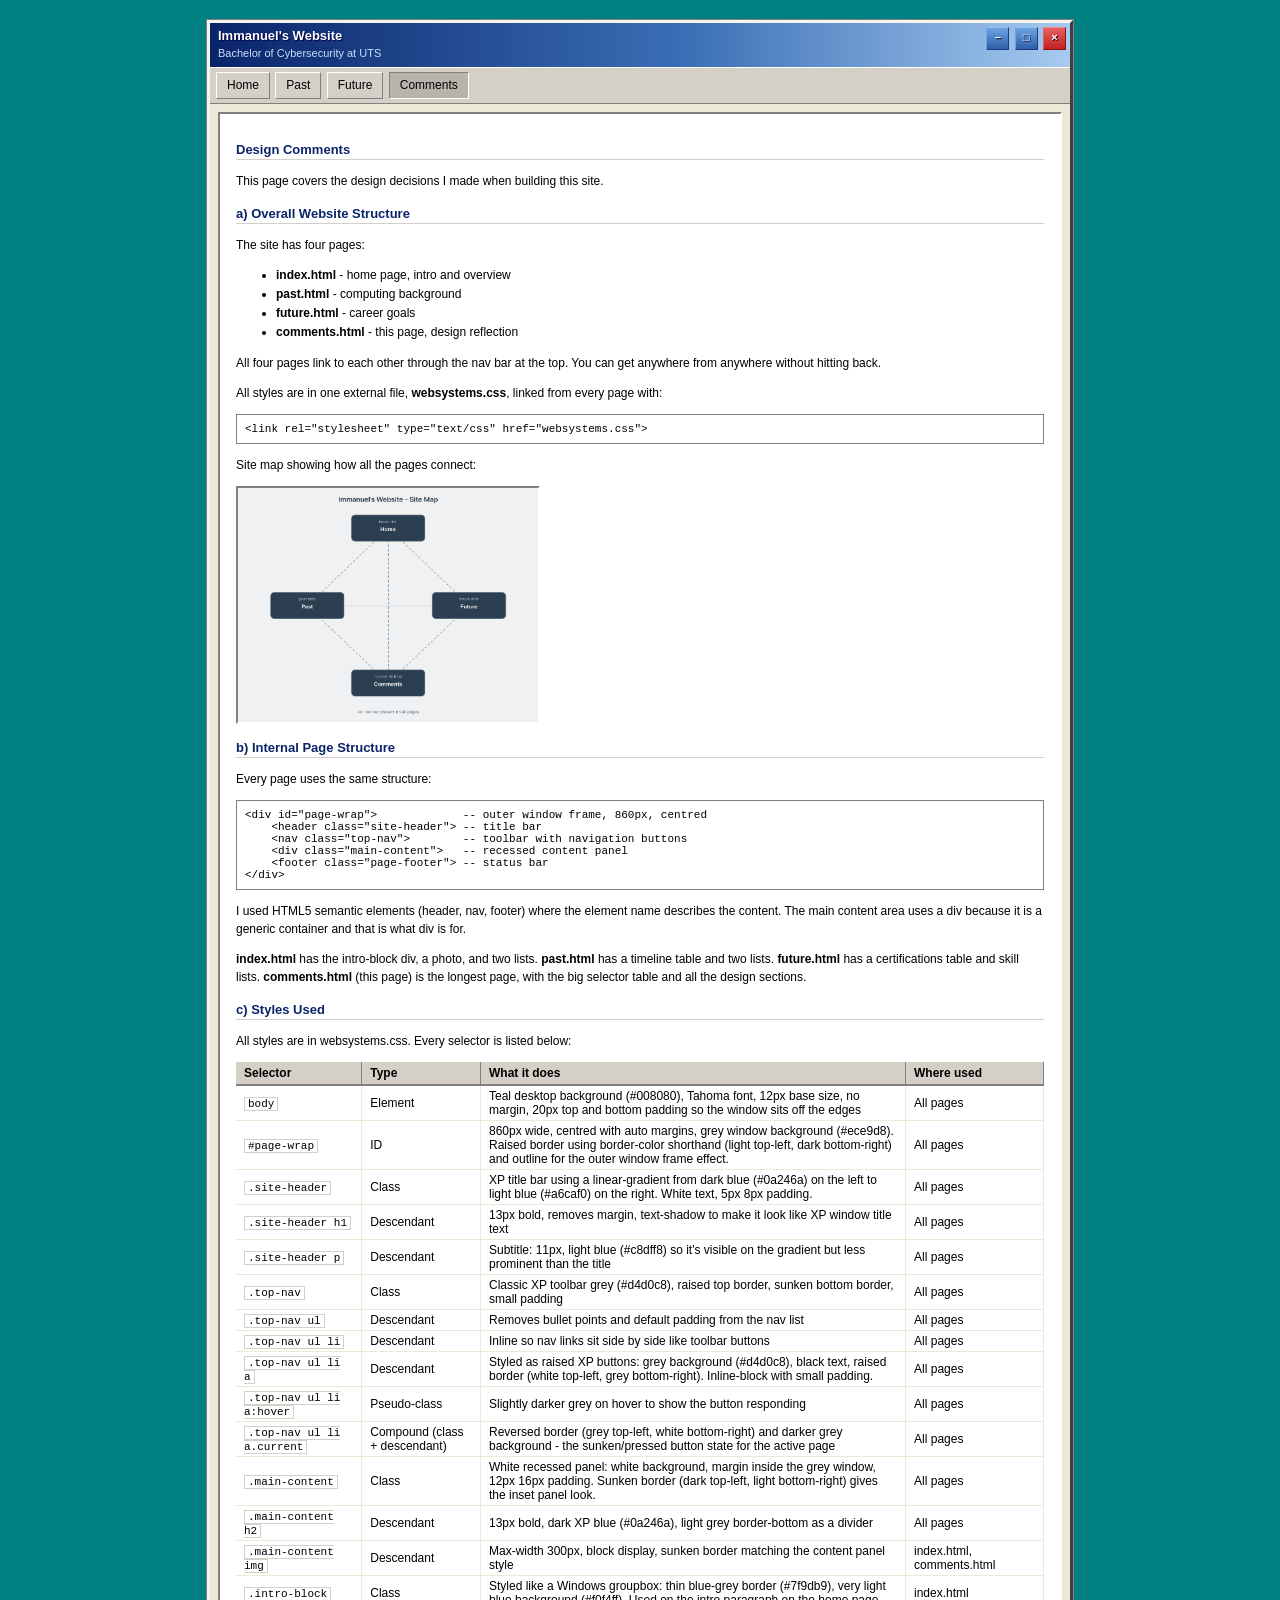
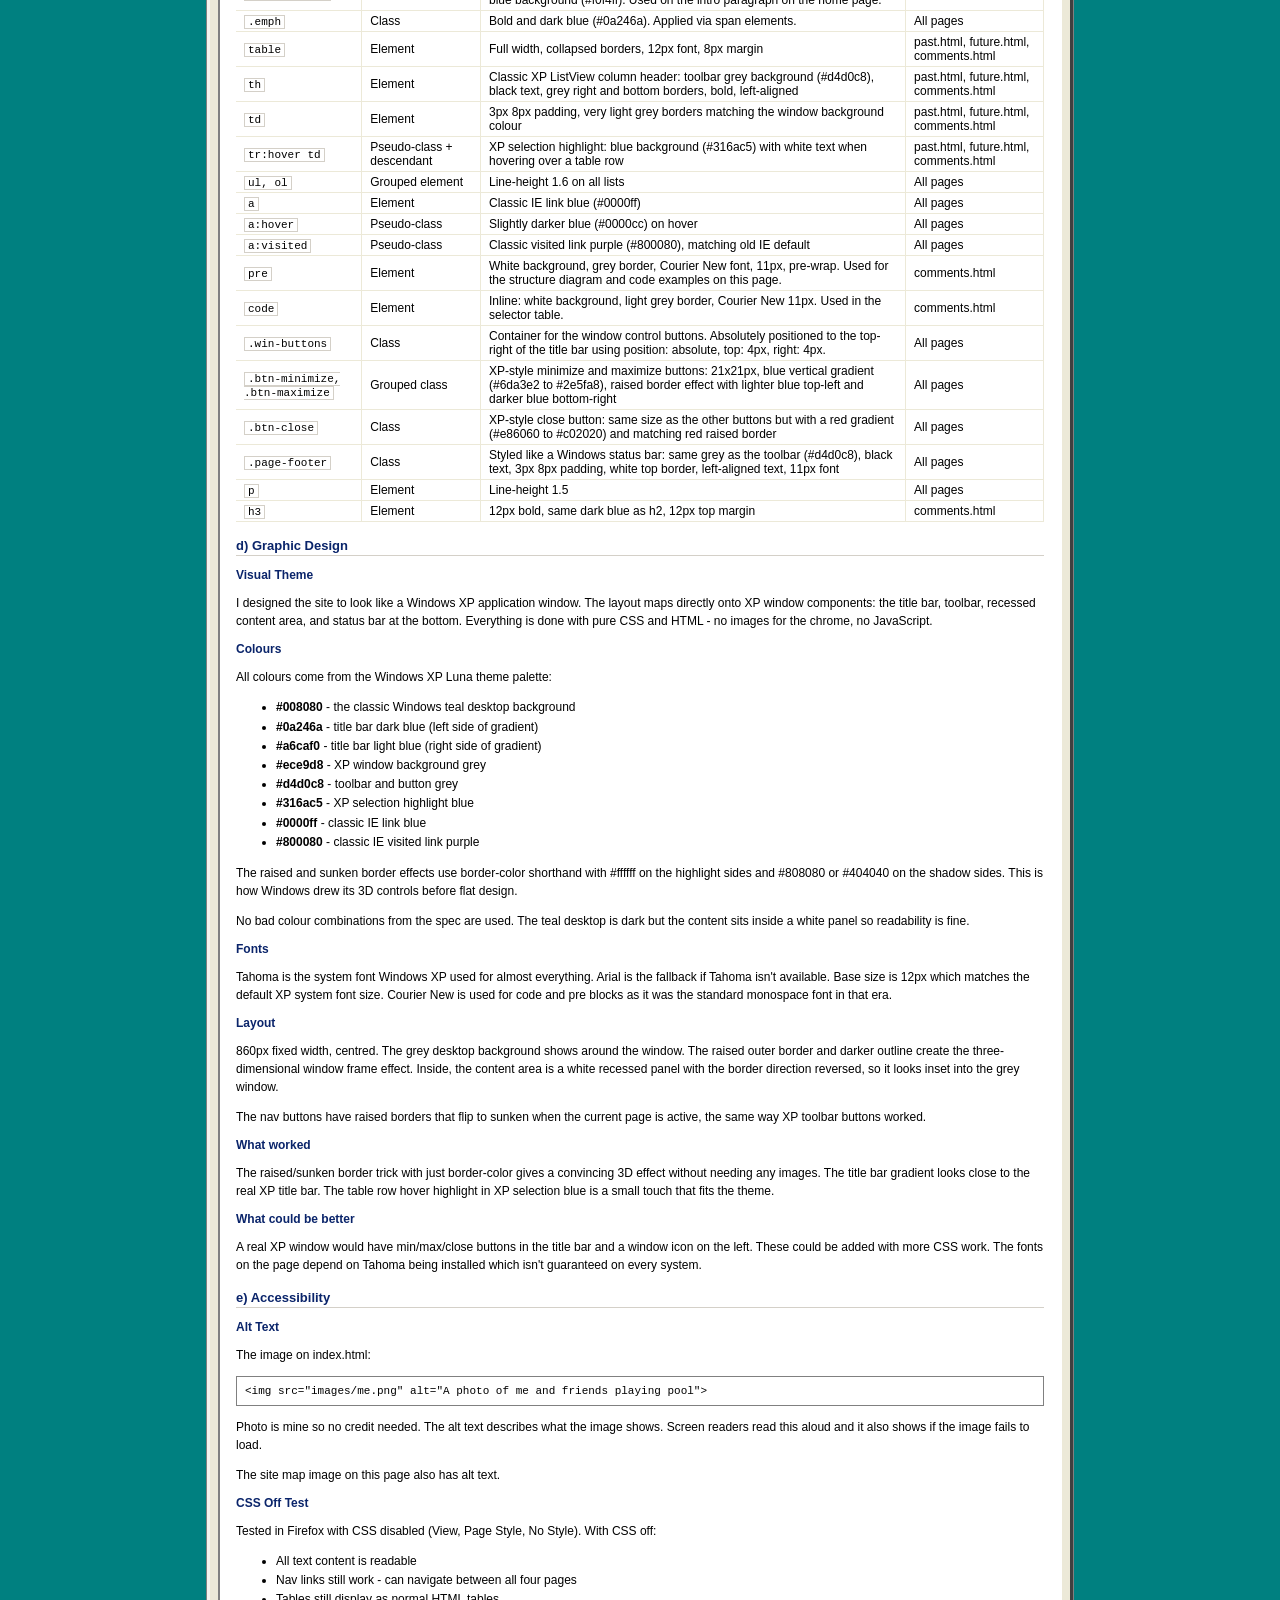
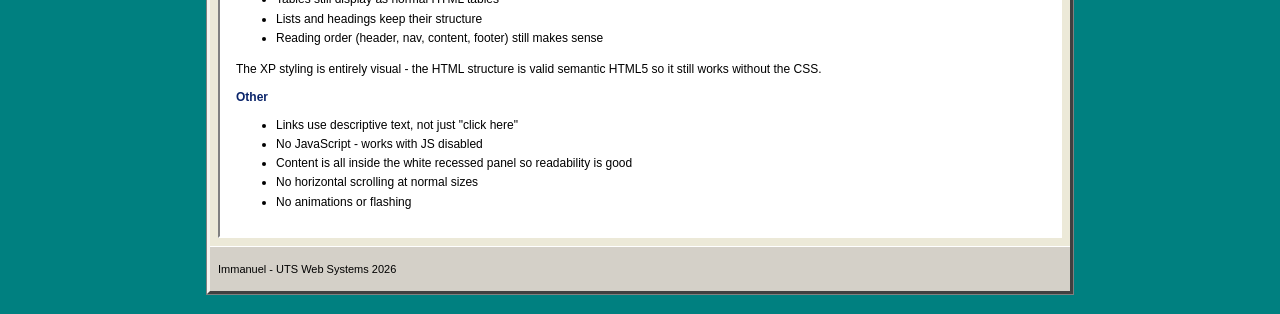
==== commit 8a9569f8: "add xp window control buttons to title bar" ====
--- a/websystems/comments.html
+++ b/websystems/comments.html
@@ -12,6 +12,11 @@
     <header class="site-header">
         <h1>Immanuel's Website</h1>
         <p>Bachelor of Cybersecurity at UTS</p>
+        <div class="win-buttons">
+            <span class="btn-minimize">&#8211;</span>
+            <span class="btn-maximize">&#9633;</span>
+            <span class="btn-close">&#215;</span>
+        </div>
     </header>
 
     <nav class="top-nav">
@@ -246,6 +251,24 @@
                 <td>comments.html</td>
             </tr>
             <tr>
+                <td><code>.win-buttons</code></td>
+                <td>Class</td>
+                <td>Container for the window control buttons. Absolutely positioned to the top-right of the title bar using position: absolute, top: 4px, right: 4px.</td>
+                <td>All pages</td>
+            </tr>
+            <tr>
+                <td><code>.btn-minimize, .btn-maximize</code></td>
+                <td>Grouped class</td>
+                <td>XP-style minimize and maximize buttons: 21x21px, blue vertical gradient (#6da3e2 to #2e5fa8), raised border effect with lighter blue top-left and darker blue bottom-right</td>
+                <td>All pages</td>
+            </tr>
+            <tr>
+                <td><code>.btn-close</code></td>
+                <td>Class</td>
+                <td>XP-style close button: same size as the other buttons but with a red gradient (#e86060 to #c02020) and matching red raised border</td>
+                <td>All pages</td>
+            </tr>
+            <tr>
                 <td><code>.page-footer</code></td>
                 <td>Class</td>
                 <td>Styled like a Windows status bar: same grey as the toolbar (#d4d0c8), black text, 3px 8px padding, white top border, left-aligned text, 11px font</td>
--- a/websystems/websystems.css
+++ b/websystems/websystems.css
@@ -24,7 +24,8 @@
 .site-header {
     background: linear-gradient(to right, #0a246a 0%, #3a6fb5 55%, #a6caf0 100%);
     color: #ffffff;
-    padding: 5px 8px;
+    padding: 5px 80px 5px 8px;
+    position: relative;
 }
 
 .site-header h1 {
@@ -38,6 +39,44 @@
     font-size: 11px;
     color: #c8dff8;
     margin: 2px 0 0 0;
+}
+
+/* window control buttons */
+.win-buttons {
+    position: absolute;
+    top: 4px;
+    right: 4px;
+}
+
+.btn-minimize, .btn-maximize, .btn-close {
+    display: inline-block;
+    width: 21px;
+    height: 21px;
+    line-height: 19px;
+    text-align: center;
+    font-size: 11px;
+    font-weight: bold;
+    color: #ffffff;
+    cursor: default;
+    margin-left: 2px;
+    text-shadow: 1px 1px 0 #000033;
+    font-family: Tahoma, Arial, sans-serif;
+}
+
+.btn-minimize, .btn-maximize {
+    background: linear-gradient(to bottom, #6da3e2, #2e5fa8);
+    border-top: 1px solid #8ec0f0;
+    border-left: 1px solid #6da3e2;
+    border-right: 1px solid #1a3d7c;
+    border-bottom: 1px solid #1a3d7c;
+}
+
+.btn-close {
+    background: linear-gradient(to bottom, #e86060, #c02020);
+    border-top: 1px solid #f09090;
+    border-left: 1px solid #e86060;
+    border-right: 1px solid #901010;
+    border-bottom: 1px solid #901010;
 }
 
 /* toolbar - classic grey with raised button links */
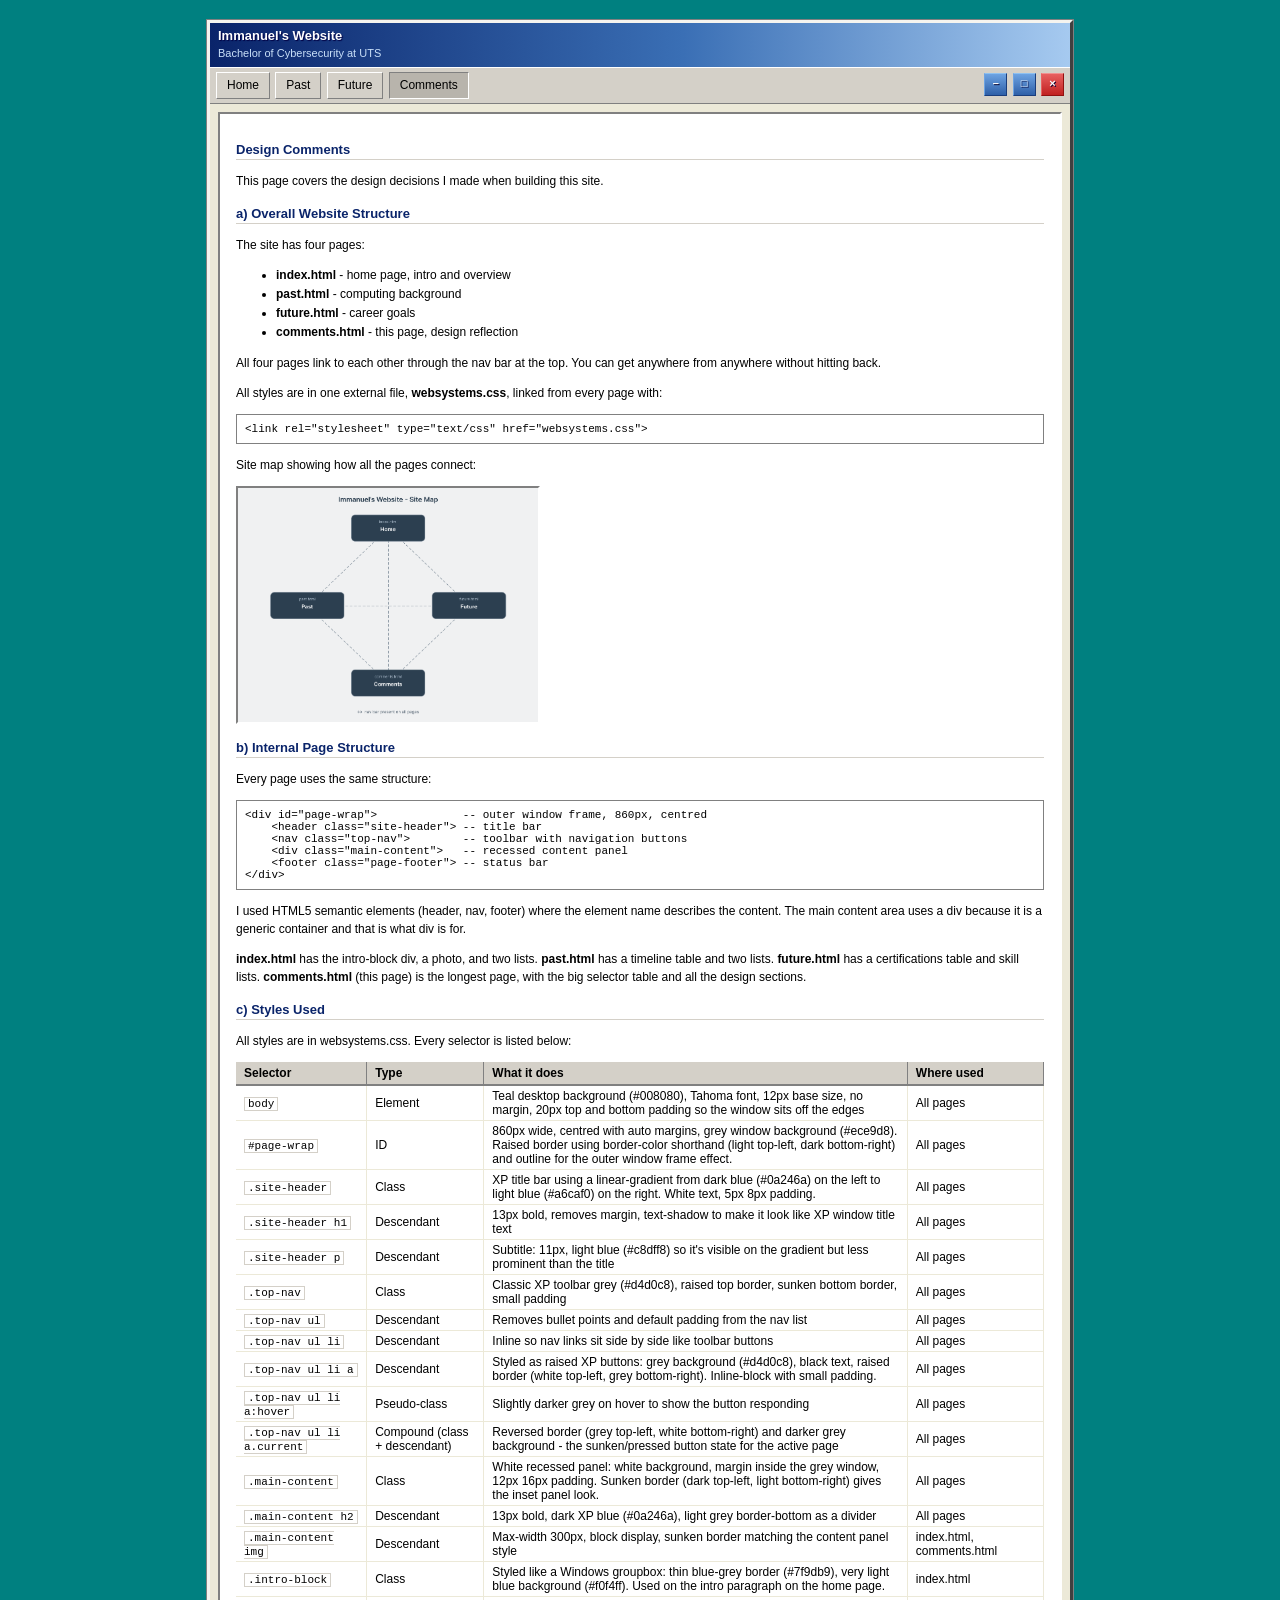
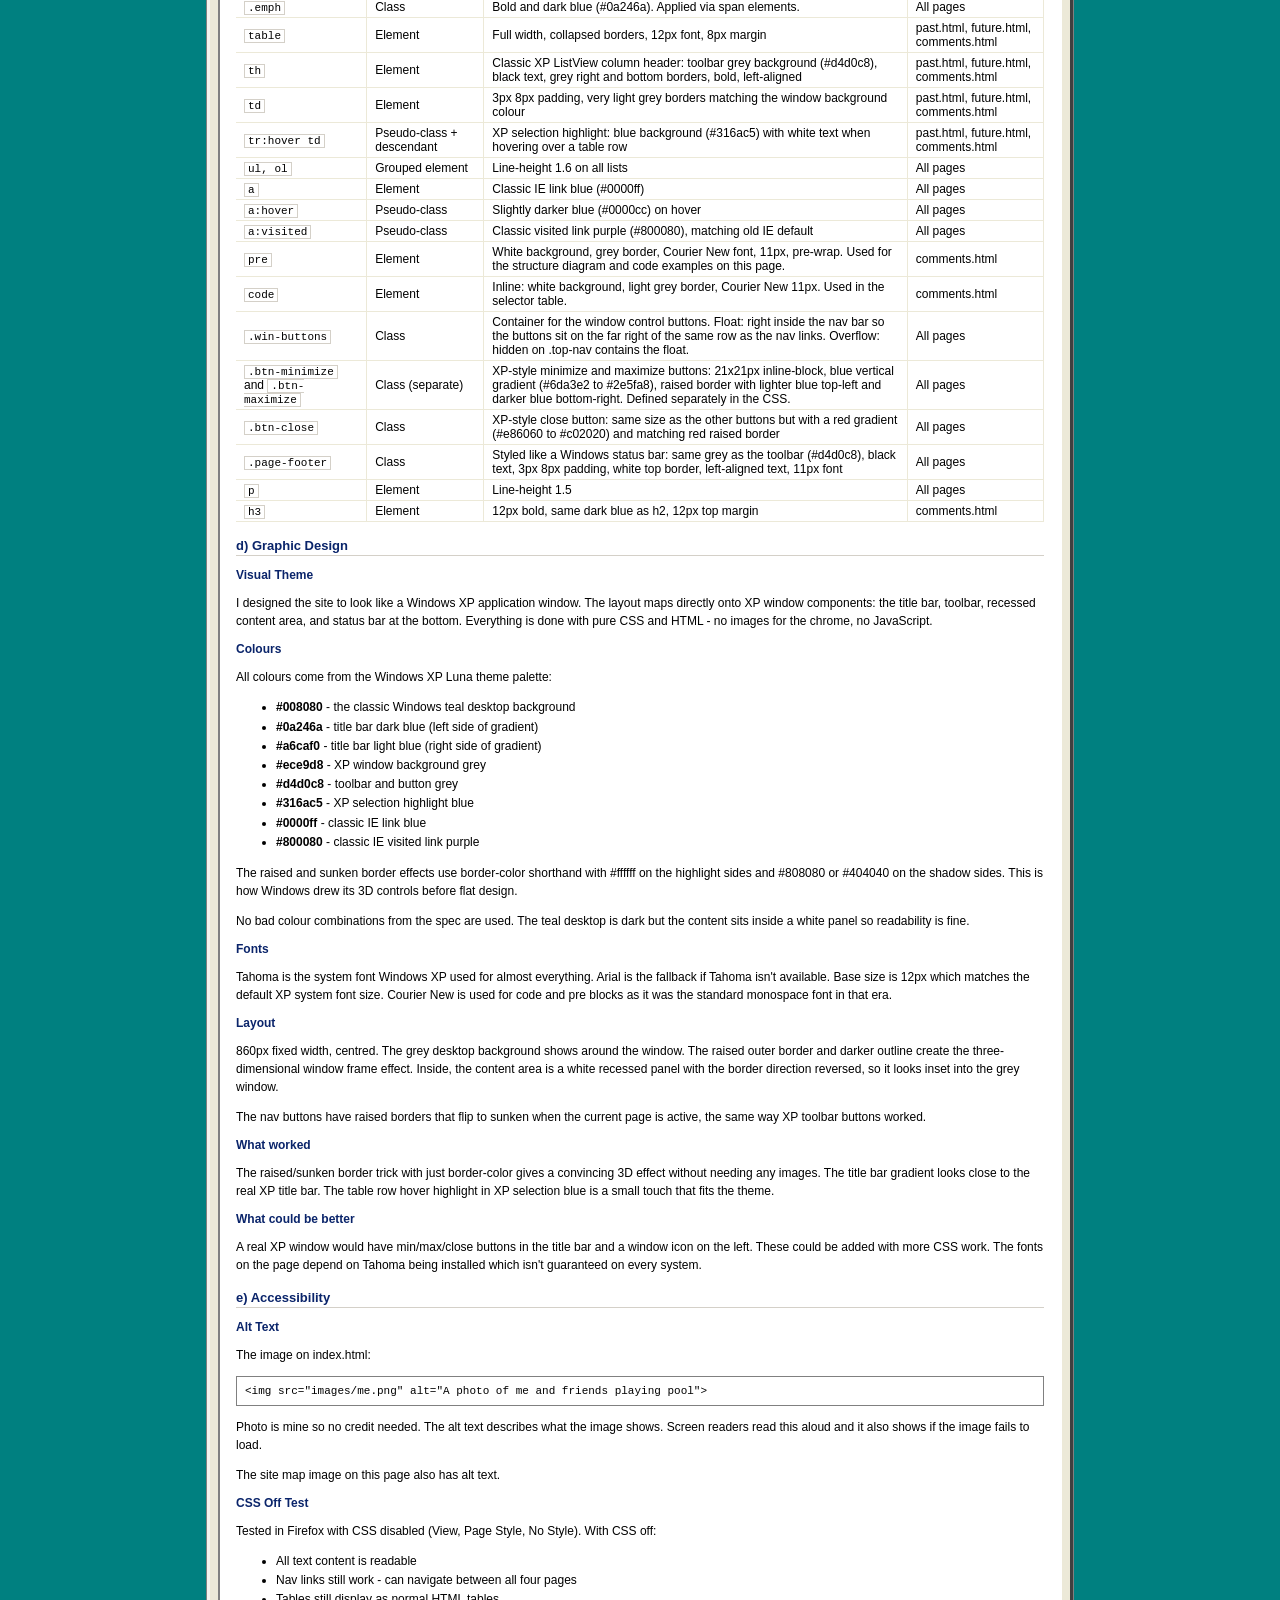
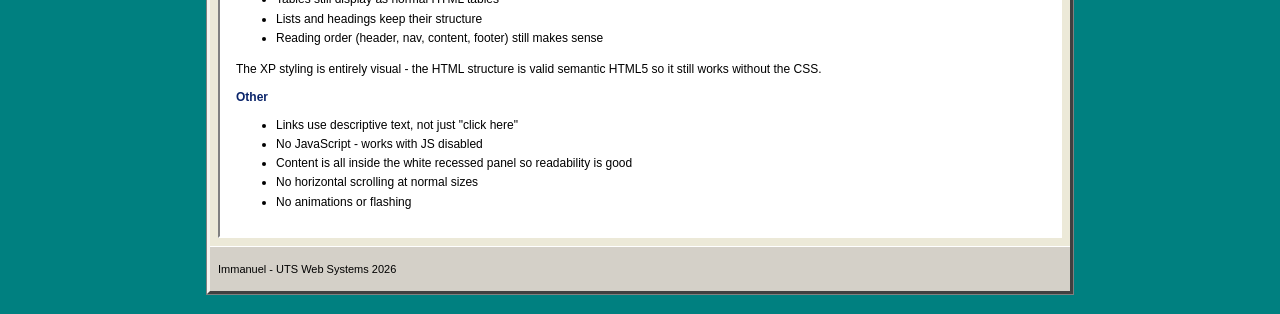
==== commit 9b48c6cf: "move window buttons into nav bar, float right" ====
--- a/websystems/comments.html
+++ b/websystems/comments.html
@@ -12,14 +12,14 @@
     <header class="site-header">
         <h1>Immanuel's Website</h1>
         <p>Bachelor of Cybersecurity at UTS</p>
+    </header>
+
+    <nav class="top-nav">
         <div class="win-buttons">
             <span class="btn-minimize">&#8211;</span>
             <span class="btn-maximize">&#9633;</span>
             <span class="btn-close">&#215;</span>
         </div>
-    </header>
-
-    <nav class="top-nav">
         <ul>
             <li><a href="index.html">Home</a></li>
             <li><a href="past.html">Past</a></li>
@@ -253,13 +253,13 @@
             <tr>
                 <td><code>.win-buttons</code></td>
                 <td>Class</td>
-                <td>Container for the window control buttons. Absolutely positioned to the top-right of the title bar using position: absolute, top: 4px, right: 4px.</td>
-                <td>All pages</td>
-            </tr>
-            <tr>
-                <td><code>.btn-minimize, .btn-maximize</code></td>
-                <td>Grouped class</td>
-                <td>XP-style minimize and maximize buttons: 21x21px, blue vertical gradient (#6da3e2 to #2e5fa8), raised border effect with lighter blue top-left and darker blue bottom-right</td>
+                <td>Container for the window control buttons. Float: right inside the nav bar so the buttons sit on the far right of the same row as the nav links. Overflow: hidden on .top-nav contains the float.</td>
+                <td>All pages</td>
+            </tr>
+            <tr>
+                <td><code>.btn-minimize</code> and <code>.btn-maximize</code></td>
+                <td>Class (separate)</td>
+                <td>XP-style minimize and maximize buttons: 21x21px inline-block, blue vertical gradient (#6da3e2 to #2e5fa8), raised border with lighter blue top-left and darker blue bottom-right. Defined separately in the CSS.</td>
                 <td>All pages</td>
             </tr>
             <tr>
--- a/websystems/websystems.css
+++ b/websystems/websystems.css
@@ -10,7 +10,6 @@
     padding: 20px 0;
 }
 
-/* window frame */
 #page-wrap {
     width: 860px;
     margin: 0 auto;
@@ -20,12 +19,10 @@
     outline: 1px solid #808080;
 }
 
-/* title bar */
 .site-header {
     background: linear-gradient(to right, #0a246a 0%, #3a6fb5 55%, #a6caf0 100%);
     color: #ffffff;
-    padding: 5px 80px 5px 8px;
-    position: relative;
+    padding: 5px 8px;
 }
 
 .site-header h1 {
@@ -41,50 +38,13 @@
     margin: 2px 0 0 0;
 }
 
-/* window control buttons */
-.win-buttons {
-    position: absolute;
-    top: 4px;
-    right: 4px;
-}
-
-.btn-minimize, .btn-maximize, .btn-close {
-    display: inline-block;
-    width: 21px;
-    height: 21px;
-    line-height: 19px;
-    text-align: center;
-    font-size: 11px;
-    font-weight: bold;
-    color: #ffffff;
-    cursor: default;
-    margin-left: 2px;
-    text-shadow: 1px 1px 0 #000033;
-    font-family: Tahoma, Arial, sans-serif;
-}
-
-.btn-minimize, .btn-maximize {
-    background: linear-gradient(to bottom, #6da3e2, #2e5fa8);
-    border-top: 1px solid #8ec0f0;
-    border-left: 1px solid #6da3e2;
-    border-right: 1px solid #1a3d7c;
-    border-bottom: 1px solid #1a3d7c;
-}
-
-.btn-close {
-    background: linear-gradient(to bottom, #e86060, #c02020);
-    border-top: 1px solid #f09090;
-    border-left: 1px solid #e86060;
-    border-right: 1px solid #901010;
-    border-bottom: 1px solid #901010;
-}
-
-/* toolbar - classic grey with raised button links */
+/* nav bar - win-buttons floats right, ul fills the rest */
 .top-nav {
     background-color: #d4d0c8;
     padding: 4px 6px;
     border-top: 1px solid #ffffff;
     border-bottom: 1px solid #808080;
+    overflow: hidden;
 }
 
 .top-nav ul {
@@ -115,7 +75,6 @@
     background-color: #bab6ae;
 }
 
-/* sunken/pressed state for current page */
 .top-nav ul li a.current {
     background-color: #b8b4ac;
     border-top: 1px solid #808080;
@@ -124,7 +83,69 @@
     border-bottom: 1px solid #ffffff;
 }
 
-/* recessed content panel */
+/* window buttons sit on the right side of the nav bar */
+.win-buttons {
+    float: right;
+    padding: 1px 0 0 0;
+}
+
+.btn-minimize {
+    display: inline-block;
+    width: 21px;
+    height: 21px;
+    line-height: 19px;
+    text-align: center;
+    font-size: 11px;
+    font-weight: bold;
+    color: #ffffff;
+    cursor: default;
+    margin-left: 2px;
+    text-shadow: 1px 1px 0 #000033;
+    background: linear-gradient(to bottom, #6da3e2, #2e5fa8);
+    border-top: 1px solid #8ec0f0;
+    border-left: 1px solid #6da3e2;
+    border-right: 1px solid #1a3d7c;
+    border-bottom: 1px solid #1a3d7c;
+}
+
+.btn-maximize {
+    display: inline-block;
+    width: 21px;
+    height: 21px;
+    line-height: 19px;
+    text-align: center;
+    font-size: 11px;
+    font-weight: bold;
+    color: #ffffff;
+    cursor: default;
+    margin-left: 2px;
+    text-shadow: 1px 1px 0 #000033;
+    background: linear-gradient(to bottom, #6da3e2, #2e5fa8);
+    border-top: 1px solid #8ec0f0;
+    border-left: 1px solid #6da3e2;
+    border-right: 1px solid #1a3d7c;
+    border-bottom: 1px solid #1a3d7c;
+}
+
+.btn-close {
+    display: inline-block;
+    width: 21px;
+    height: 21px;
+    line-height: 19px;
+    text-align: center;
+    font-size: 11px;
+    font-weight: bold;
+    color: #ffffff;
+    cursor: default;
+    margin-left: 2px;
+    text-shadow: 1px 1px 0 #000033;
+    background: linear-gradient(to bottom, #e86060, #c02020);
+    border-top: 1px solid #f09090;
+    border-left: 1px solid #e86060;
+    border-right: 1px solid #901010;
+    border-bottom: 1px solid #901010;
+}
+
 .main-content {
     background-color: #ffffff;
     margin: 8px;
@@ -154,7 +175,6 @@
     border-bottom: 2px solid #ffffff;
 }
 
-/* groupbox style intro */
 .intro-block {
     border: 1px solid #7f9db9;
     background-color: #f0f4ff;
@@ -167,7 +187,6 @@
     color: #0a246a;
 }
 
-/* listview table */
 table {
     border-collapse: collapse;
     width: 100%;
@@ -200,7 +219,6 @@
     line-height: 1.6;
 }
 
-/* classic IE link colours */
 a {
     color: #0000ff;
 }
@@ -213,7 +231,6 @@
     color: #800080;
 }
 
-/* monospace for code blocks */
 pre {
     background-color: #ffffff;
     border: 1px solid #808080;
@@ -231,7 +248,6 @@
     font-family: "Courier New", monospace;
 }
 
-/* status bar style footer */
 .page-footer {
     background-color: #d4d0c8;
     color: #000000;
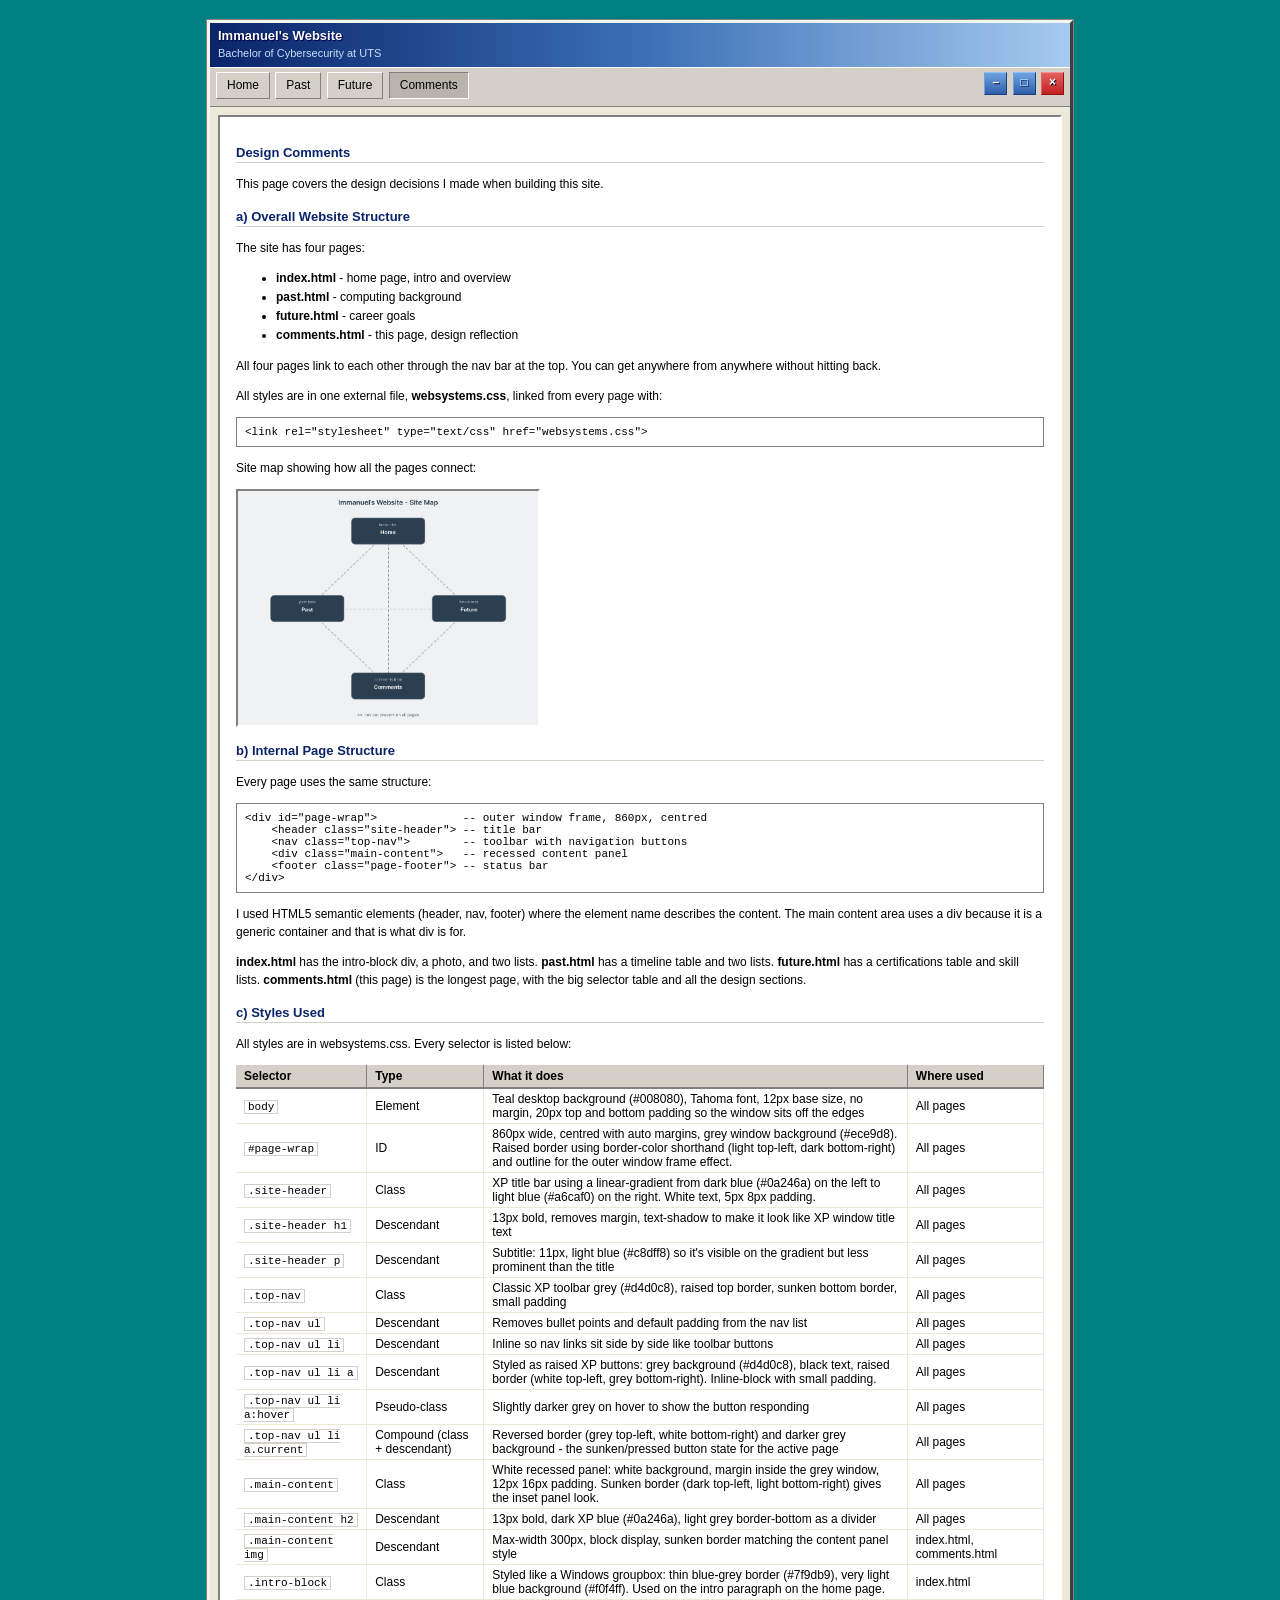
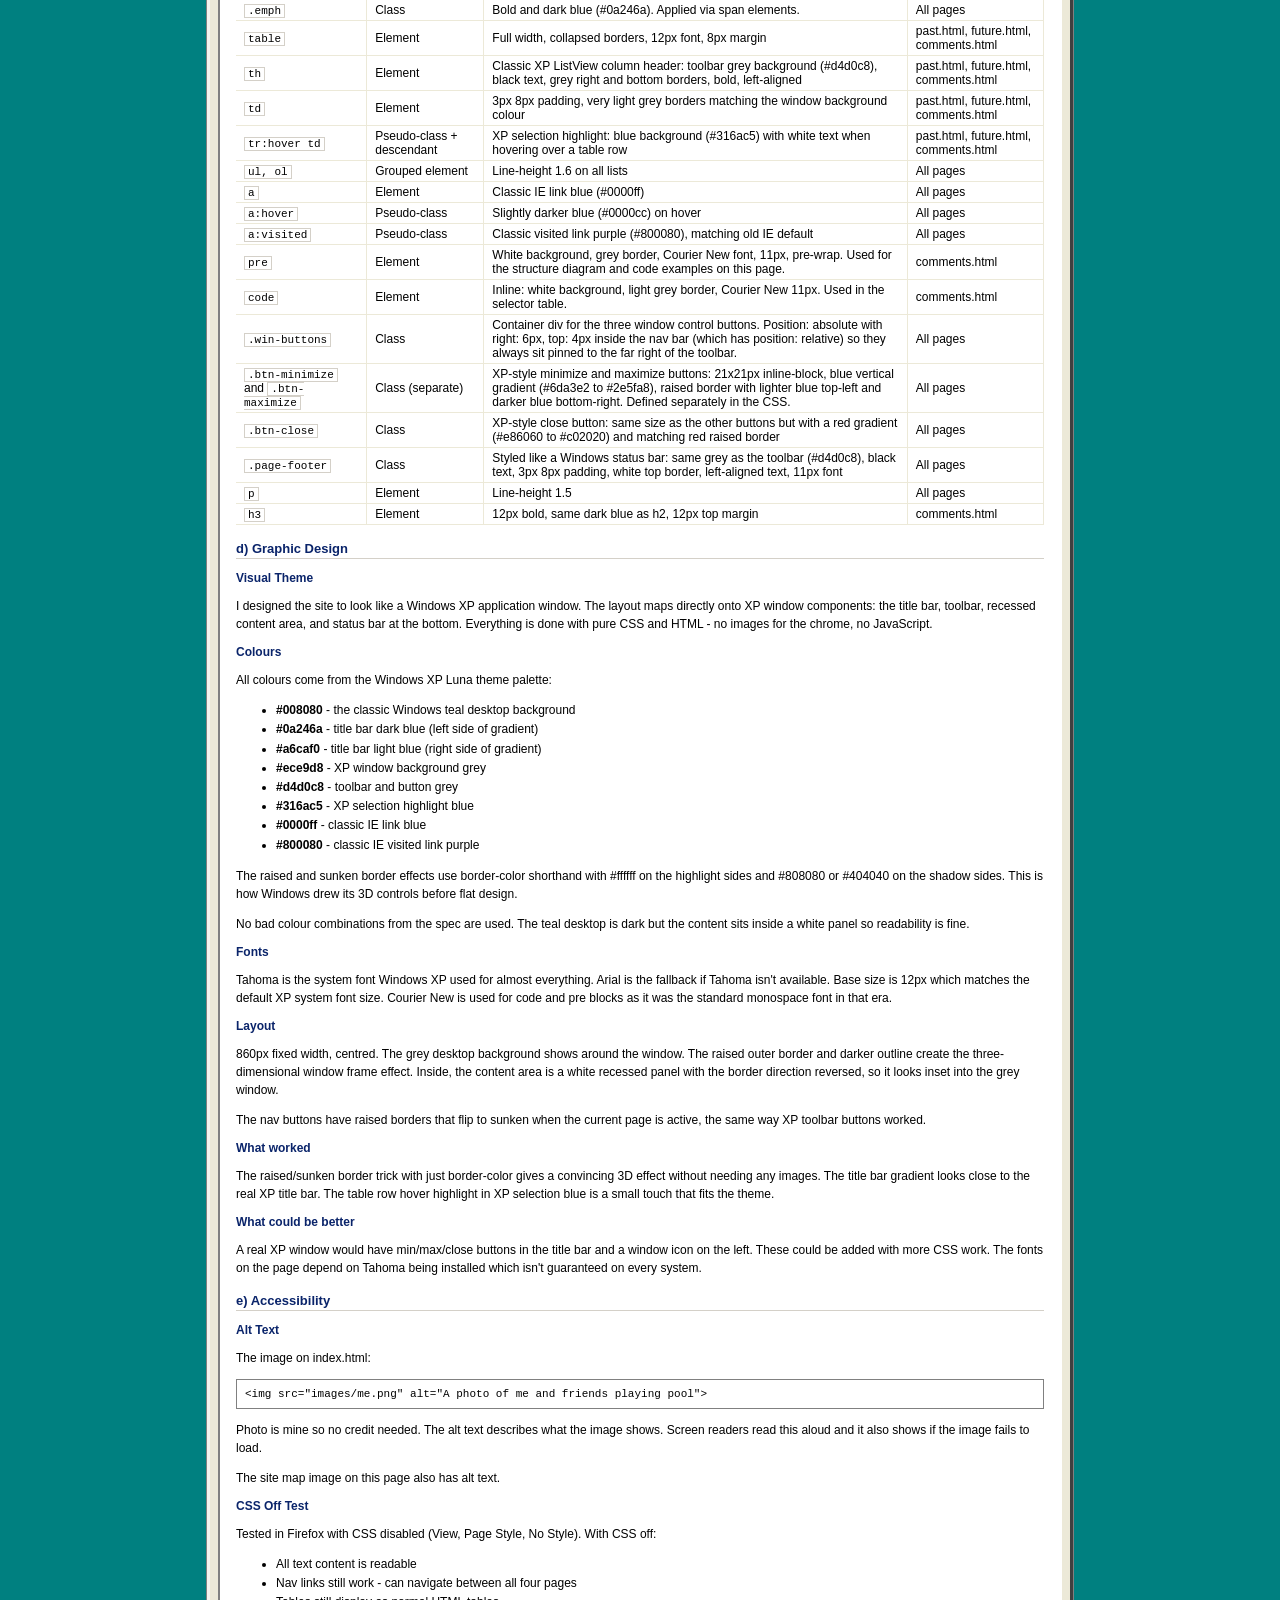
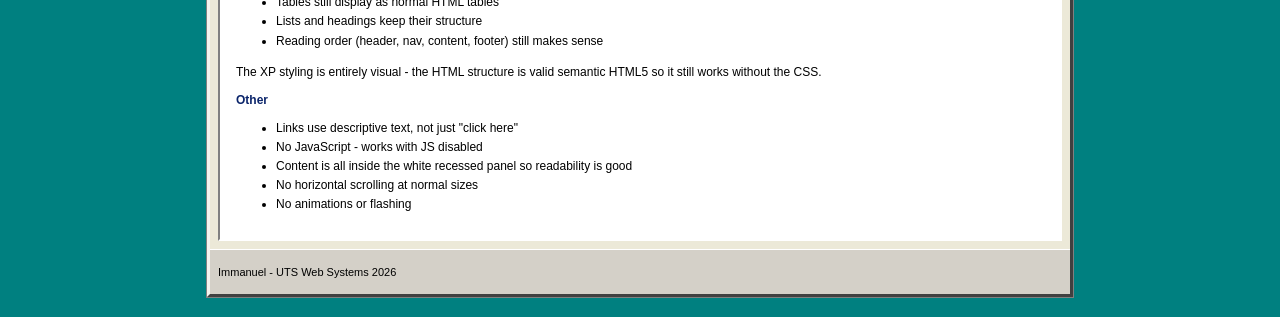
==== commit b52b760d: "fix window buttons to right side of toolbar using position absolute" ====
--- a/websystems/comments.html
+++ b/websystems/comments.html
@@ -15,17 +15,17 @@
     </header>
 
     <nav class="top-nav">
+        <ul>
+            <li><a href="index.html">Home</a></li>
+            <li><a href="past.html">Past</a></li>
+            <li><a href="future.html">Future</a></li>
+            <li><a href="comments.html" class="current">Comments</a></li>
+        </ul>
         <div class="win-buttons">
             <span class="btn-minimize">&#8211;</span>
             <span class="btn-maximize">&#9633;</span>
             <span class="btn-close">&#215;</span>
         </div>
-        <ul>
-            <li><a href="index.html">Home</a></li>
-            <li><a href="past.html">Past</a></li>
-            <li><a href="future.html">Future</a></li>
-            <li><a href="comments.html" class="current">Comments</a></li>
-        </ul>
     </nav>
 
     <div class="main-content">
@@ -253,7 +253,7 @@
             <tr>
                 <td><code>.win-buttons</code></td>
                 <td>Class</td>
-                <td>Container for the window control buttons. Float: right inside the nav bar so the buttons sit on the far right of the same row as the nav links. Overflow: hidden on .top-nav contains the float.</td>
+                <td>Container div for the three window control buttons. Position: absolute with right: 6px, top: 4px inside the nav bar (which has position: relative) so they always sit pinned to the far right of the toolbar.</td>
                 <td>All pages</td>
             </tr>
             <tr>
--- a/websystems/websystems.css
+++ b/websystems/websystems.css
@@ -1,5 +1,4 @@
-/* websystems.css */
-/* Web Systems Assignment - Immanuel */
+/* websystems.css - Immanuel */
 
 body {
     background-color: #008080;
@@ -20,7 +19,7 @@
 }
 
 .site-header {
-    background: linear-gradient(to right, #0a246a 0%, #3a6fb5 55%, #a6caf0 100%);
+    background: linear-gradient(to right, #0a246a, #3a6fb5, #a6caf0);
     color: #ffffff;
     padding: 5px 8px;
 }
@@ -38,13 +37,14 @@
     margin: 2px 0 0 0;
 }
 
-/* nav bar - win-buttons floats right, ul fills the rest */
+/* toolbar */
 .top-nav {
     background-color: #d4d0c8;
     padding: 4px 6px;
     border-top: 1px solid #ffffff;
     border-bottom: 1px solid #808080;
-    overflow: hidden;
+    position: relative;
+    min-height: 30px;
 }
 
 .top-nav ul {
@@ -83,10 +83,11 @@
     border-bottom: 1px solid #ffffff;
 }
 
-/* window buttons sit on the right side of the nav bar */
+/* window buttons - pinned to right side of toolbar */
 .win-buttons {
-    float: right;
-    padding: 1px 0 0 0;
+    position: absolute;
+    right: 6px;
+    top: 4px;
 }
 
 .btn-minimize {
@@ -95,7 +96,7 @@
     height: 21px;
     line-height: 19px;
     text-align: center;
-    font-size: 11px;
+    font-size: 12px;
     font-weight: bold;
     color: #ffffff;
     cursor: default;
@@ -114,7 +115,7 @@
     height: 21px;
     line-height: 19px;
     text-align: center;
-    font-size: 11px;
+    font-size: 12px;
     font-weight: bold;
     color: #ffffff;
     cursor: default;
@@ -133,7 +134,7 @@
     height: 21px;
     line-height: 19px;
     text-align: center;
-    font-size: 11px;
+    font-size: 12px;
     font-weight: bold;
     color: #ffffff;
     cursor: default;
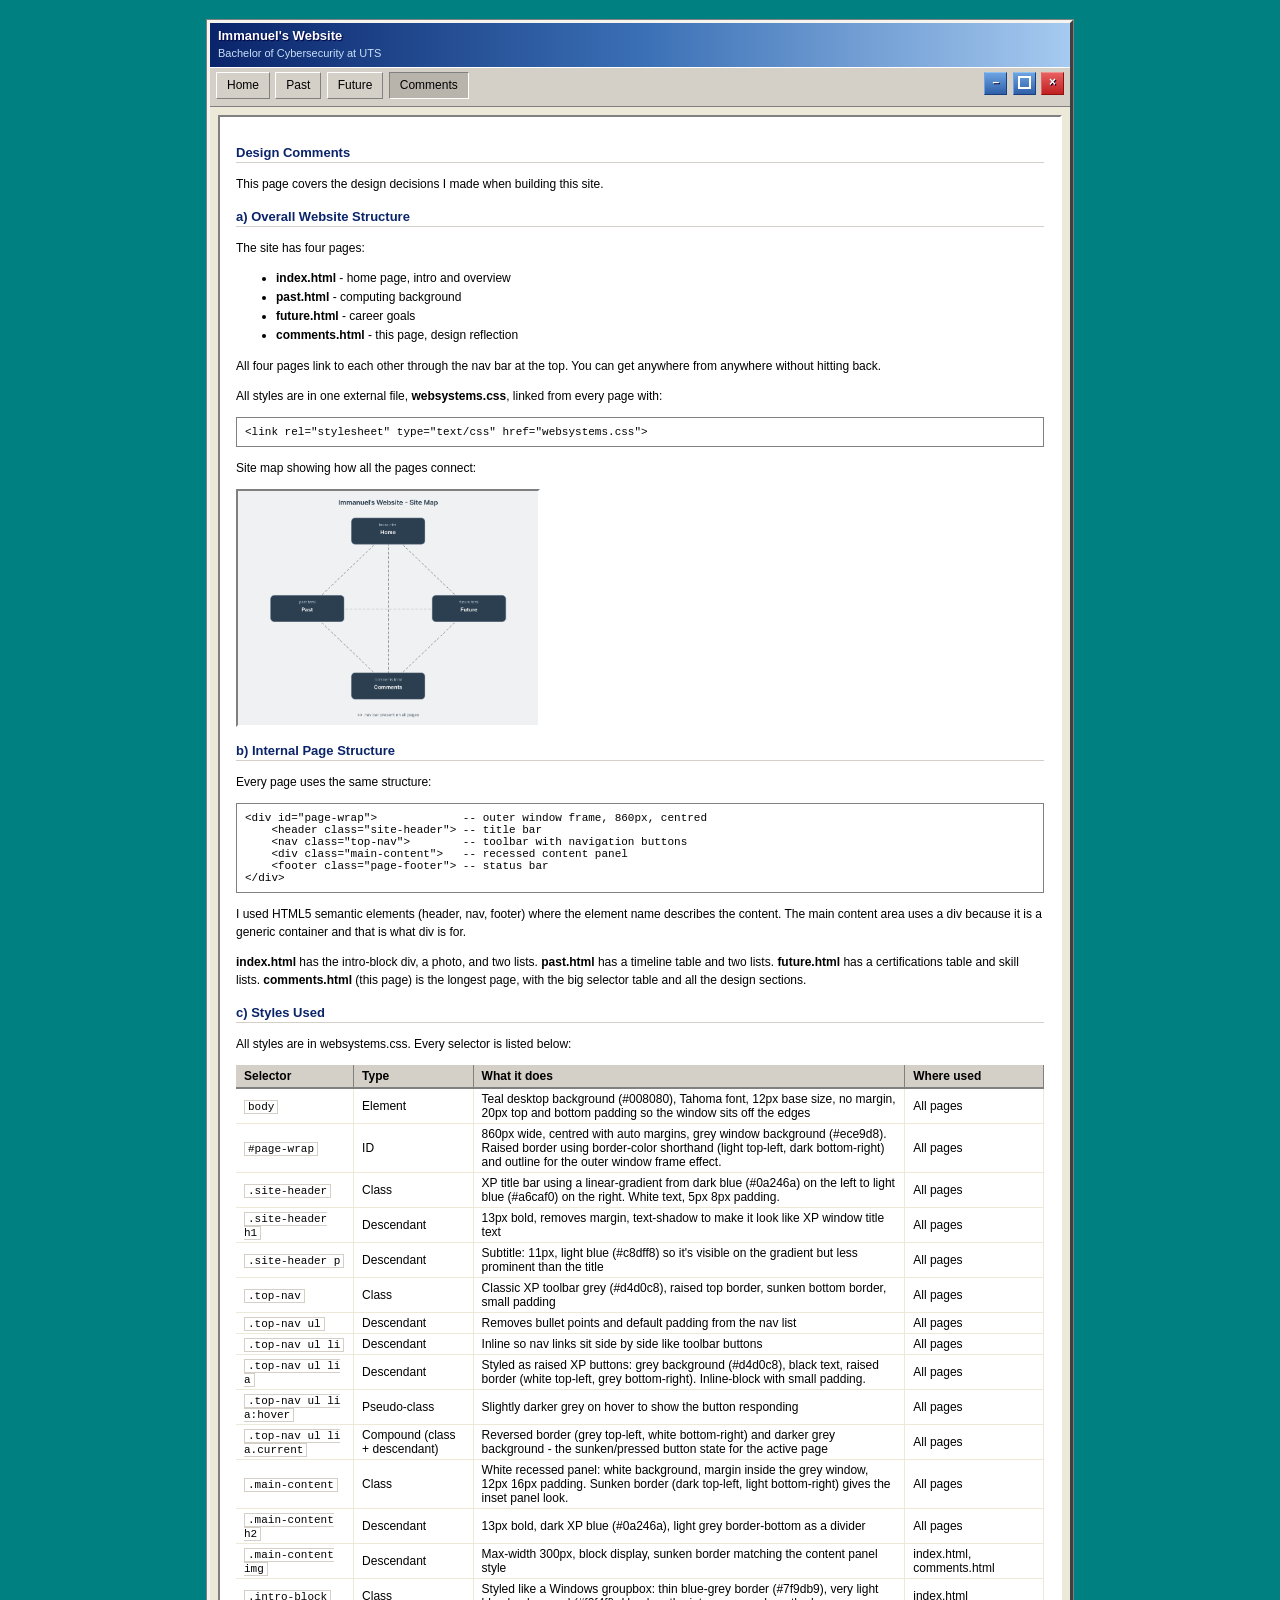
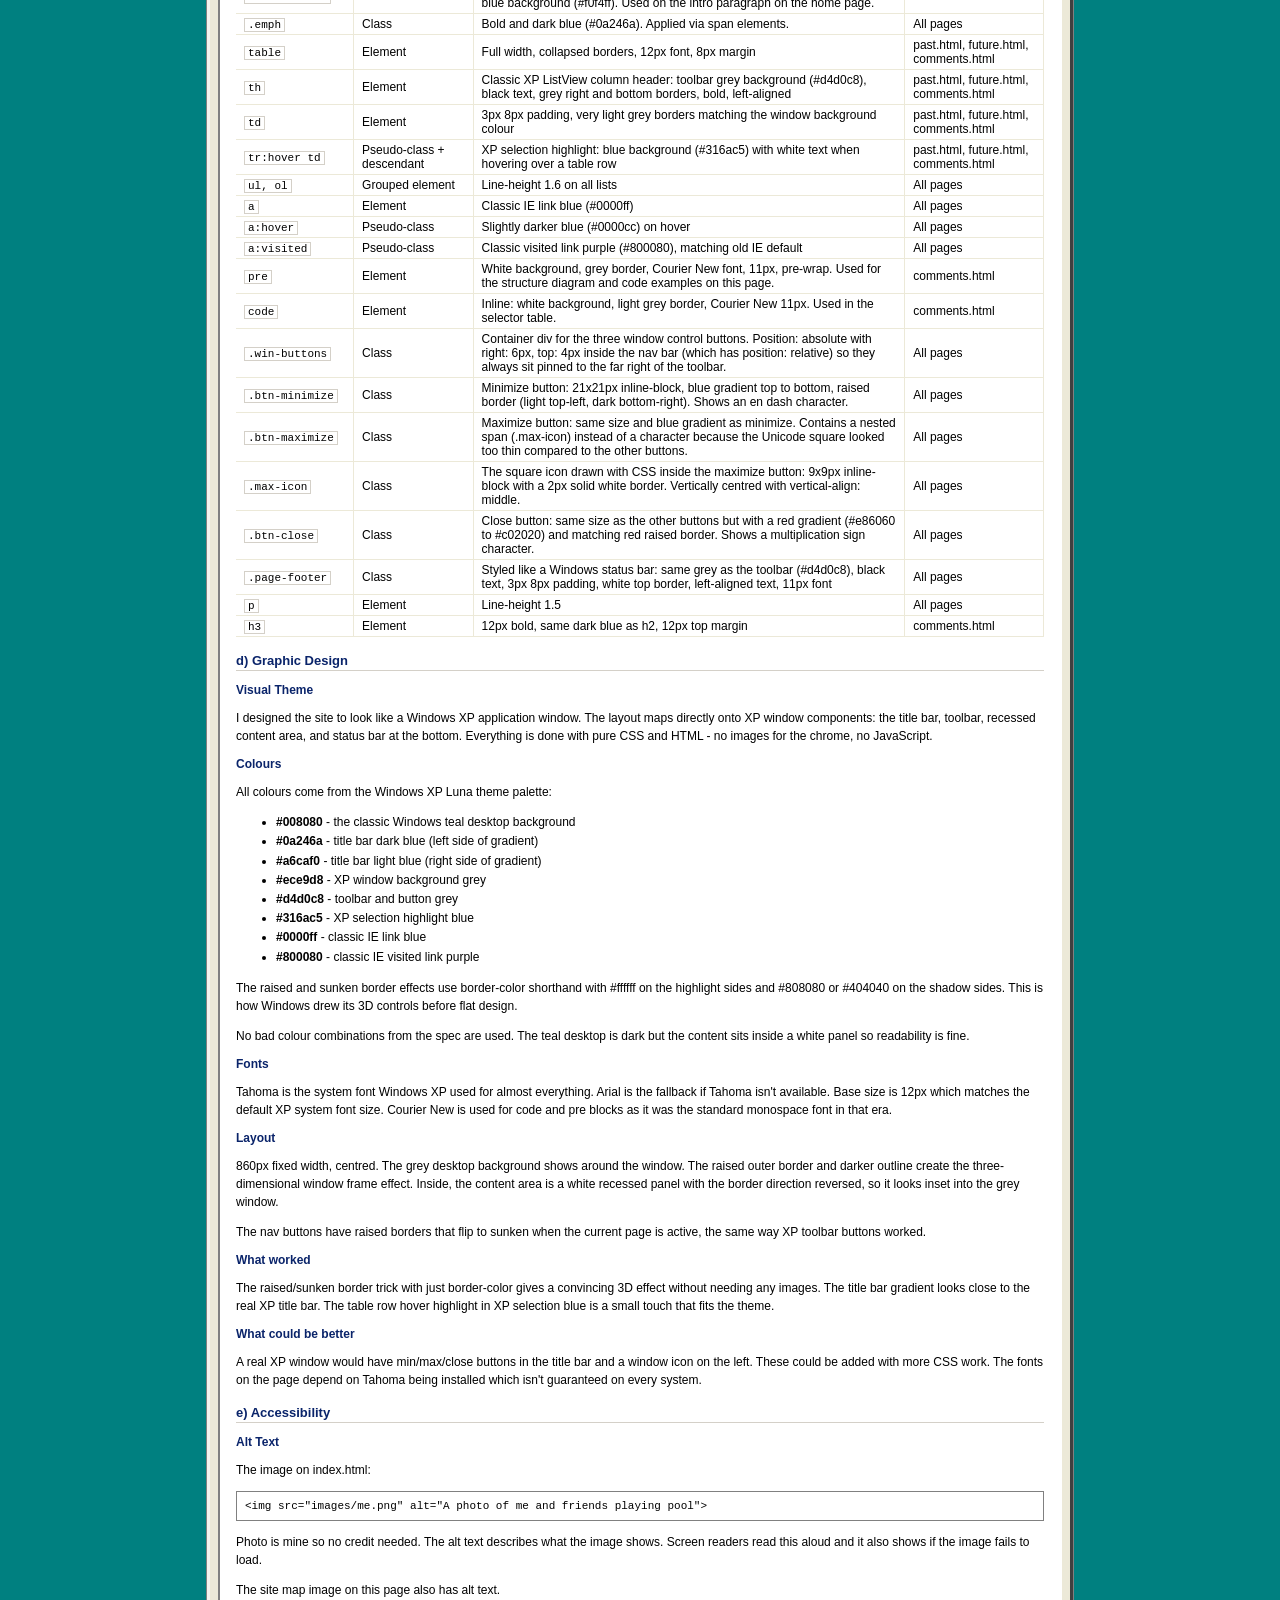
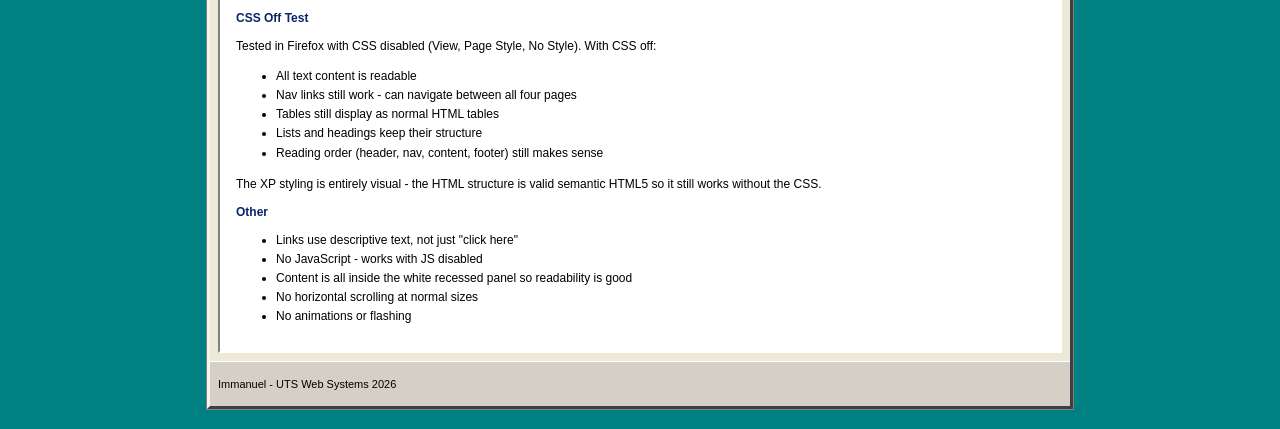
==== commit 8988e92d: "fix maximize button icon using css drawn square instead of unicode char" ====
--- a/websystems/comments.html
+++ b/websystems/comments.html
@@ -23,7 +23,7 @@
         </ul>
         <div class="win-buttons">
             <span class="btn-minimize">&#8211;</span>
-            <span class="btn-maximize">&#9633;</span>
+            <span class="btn-maximize"><span class="max-icon"></span></span>
             <span class="btn-close">&#215;</span>
         </div>
     </nav>
@@ -257,15 +257,27 @@
                 <td>All pages</td>
             </tr>
             <tr>
-                <td><code>.btn-minimize</code> and <code>.btn-maximize</code></td>
-                <td>Class (separate)</td>
-                <td>XP-style minimize and maximize buttons: 21x21px inline-block, blue vertical gradient (#6da3e2 to #2e5fa8), raised border with lighter blue top-left and darker blue bottom-right. Defined separately in the CSS.</td>
+                <td><code>.btn-minimize</code></td>
+                <td>Class</td>
+                <td>Minimize button: 21x21px inline-block, blue gradient top to bottom, raised border (light top-left, dark bottom-right). Shows an en dash character.</td>
+                <td>All pages</td>
+            </tr>
+            <tr>
+                <td><code>.btn-maximize</code></td>
+                <td>Class</td>
+                <td>Maximize button: same size and blue gradient as minimize. Contains a nested span (.max-icon) instead of a character because the Unicode square looked too thin compared to the other buttons.</td>
+                <td>All pages</td>
+            </tr>
+            <tr>
+                <td><code>.max-icon</code></td>
+                <td>Class</td>
+                <td>The square icon drawn with CSS inside the maximize button: 9x9px inline-block with a 2px solid white border. Vertically centred with vertical-align: middle.</td>
                 <td>All pages</td>
             </tr>
             <tr>
                 <td><code>.btn-close</code></td>
                 <td>Class</td>
-                <td>XP-style close button: same size as the other buttons but with a red gradient (#e86060 to #c02020) and matching red raised border</td>
+                <td>Close button: same size as the other buttons but with a red gradient (#e86060 to #c02020) and matching red raised border. Shows a multiplication sign character.</td>
                 <td>All pages</td>
             </tr>
             <tr>
--- a/websystems/websystems.css
+++ b/websystems/websystems.css
@@ -126,6 +126,16 @@
     border-left: 1px solid #6da3e2;
     border-right: 1px solid #1a3d7c;
     border-bottom: 1px solid #1a3d7c;
+    vertical-align: top;
+}
+
+/* draws the square icon inside the maximize button */
+.max-icon {
+    display: inline-block;
+    width: 9px;
+    height: 9px;
+    border: 2px solid #ffffff;
+    vertical-align: middle;
 }
 
 .btn-close {
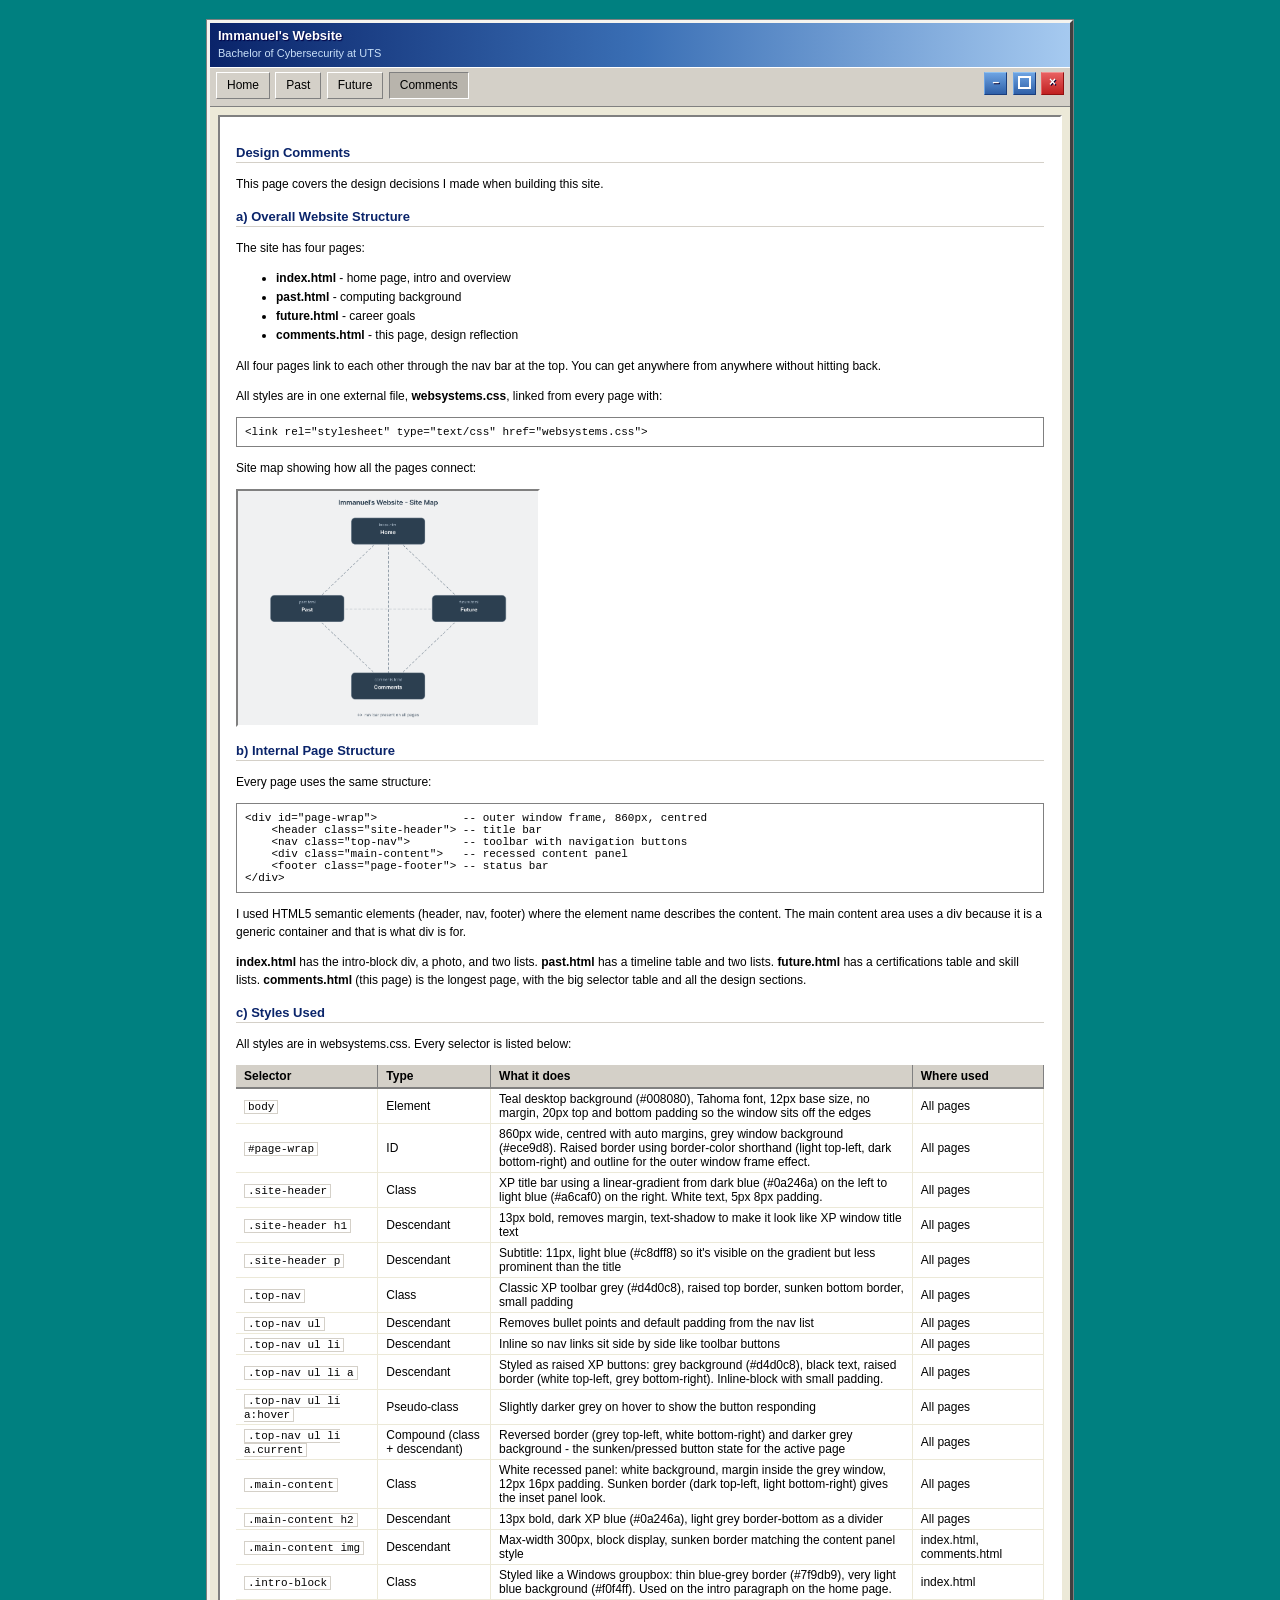
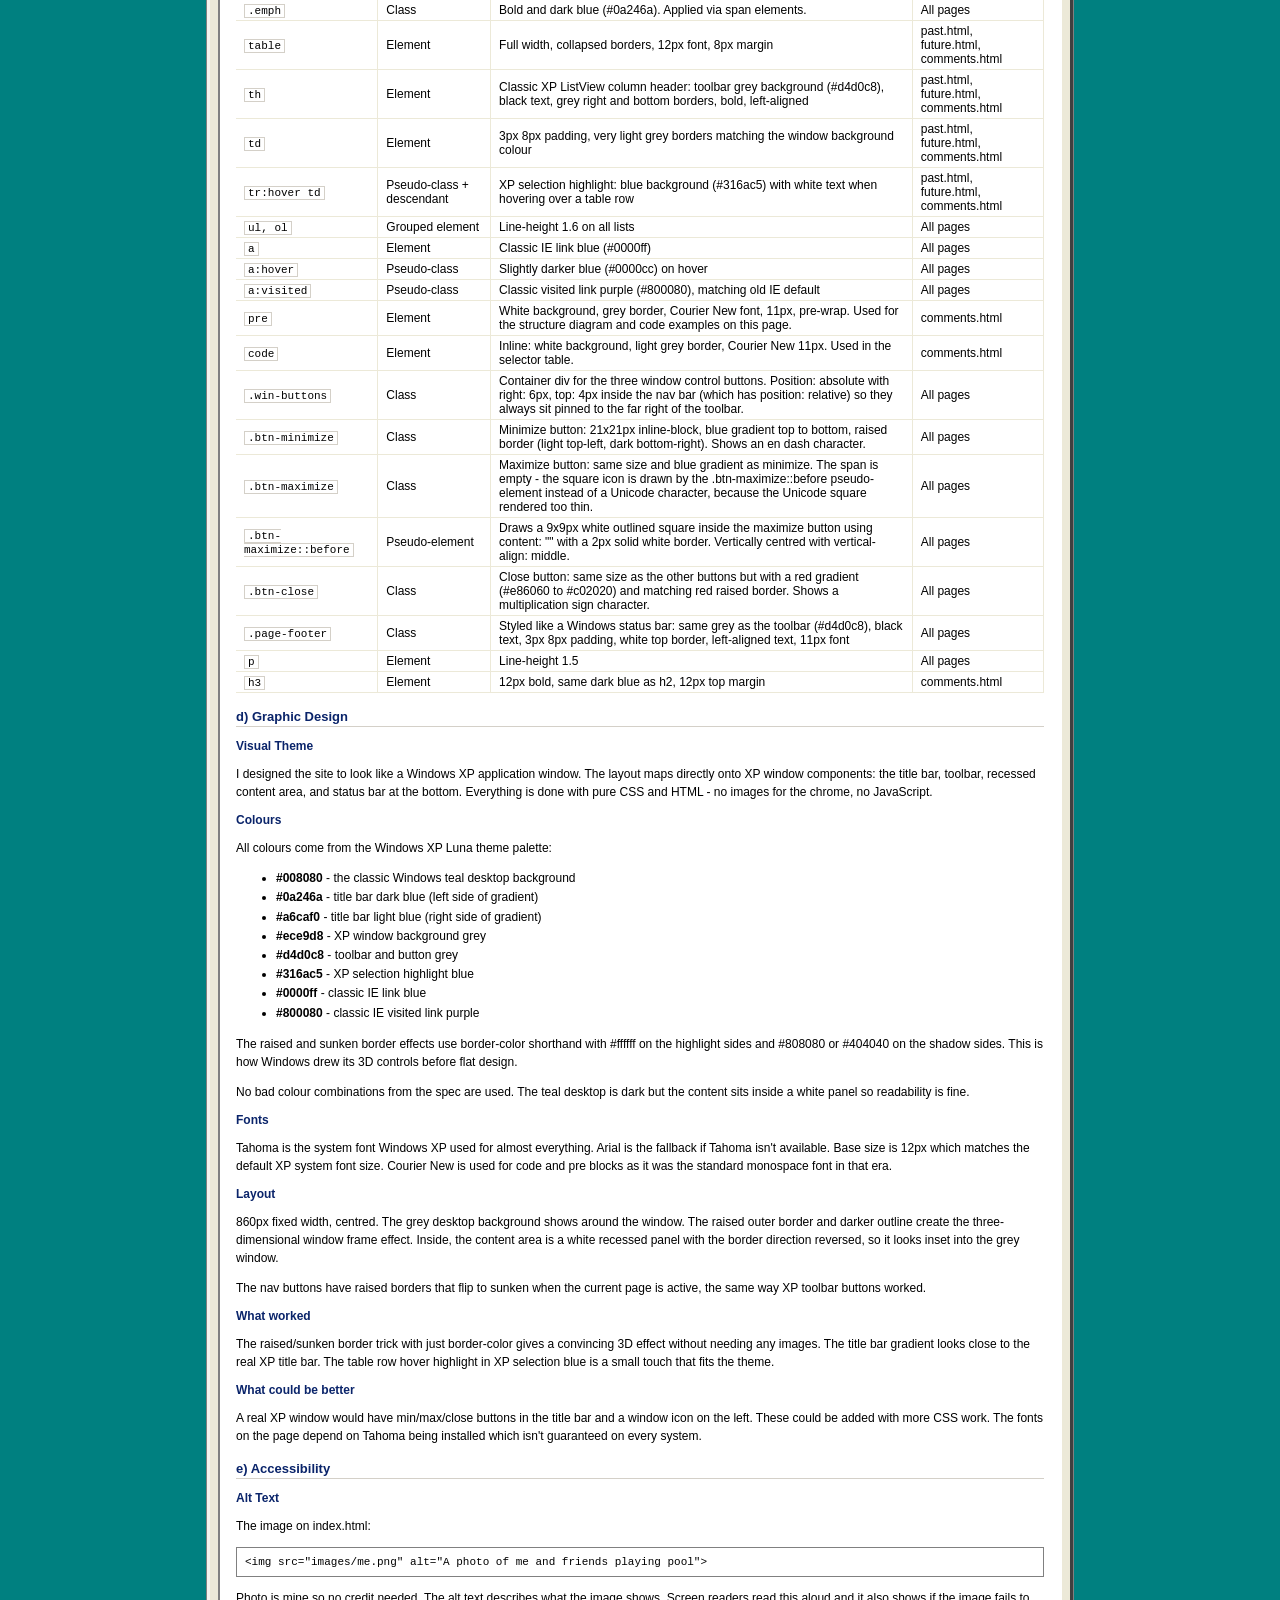
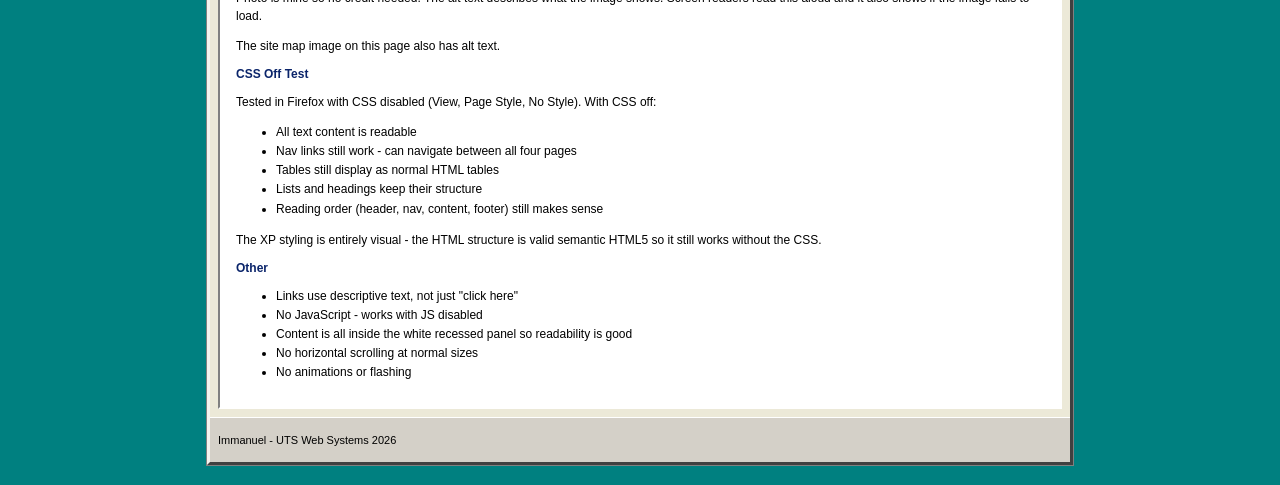
==== commit 645298b0: "fix maximize icon using ::before pseudo-element instead of nested span" ====
--- a/websystems/comments.html
+++ b/websystems/comments.html
@@ -23,7 +23,7 @@
         </ul>
         <div class="win-buttons">
             <span class="btn-minimize">&#8211;</span>
-            <span class="btn-maximize"><span class="max-icon"></span></span>
+            <span class="btn-maximize"></span>
             <span class="btn-close">&#215;</span>
         </div>
     </nav>
@@ -265,13 +265,13 @@
             <tr>
                 <td><code>.btn-maximize</code></td>
                 <td>Class</td>
-                <td>Maximize button: same size and blue gradient as minimize. Contains a nested span (.max-icon) instead of a character because the Unicode square looked too thin compared to the other buttons.</td>
-                <td>All pages</td>
-            </tr>
-            <tr>
-                <td><code>.max-icon</code></td>
-                <td>Class</td>
-                <td>The square icon drawn with CSS inside the maximize button: 9x9px inline-block with a 2px solid white border. Vertically centred with vertical-align: middle.</td>
+                <td>Maximize button: same size and blue gradient as minimize. The span is empty - the square icon is drawn by the .btn-maximize::before pseudo-element instead of a Unicode character, because the Unicode square rendered too thin.</td>
+                <td>All pages</td>
+            </tr>
+            <tr>
+                <td><code>.btn-maximize::before</code></td>
+                <td>Pseudo-element</td>
+                <td>Draws a 9x9px white outlined square inside the maximize button using content: "" with a 2px solid white border. Vertically centred with vertical-align: middle.</td>
                 <td>All pages</td>
             </tr>
             <tr>
--- a/websystems/websystems.css
+++ b/websystems/websystems.css
@@ -126,11 +126,11 @@
     border-left: 1px solid #6da3e2;
     border-right: 1px solid #1a3d7c;
     border-bottom: 1px solid #1a3d7c;
-    vertical-align: top;
-}
-
-/* draws the square icon inside the maximize button */
-.max-icon {
+}
+
+/* draws the square icon using a pseudo element */
+.btn-maximize::before {
+    content: "";
     display: inline-block;
     width: 9px;
     height: 9px;
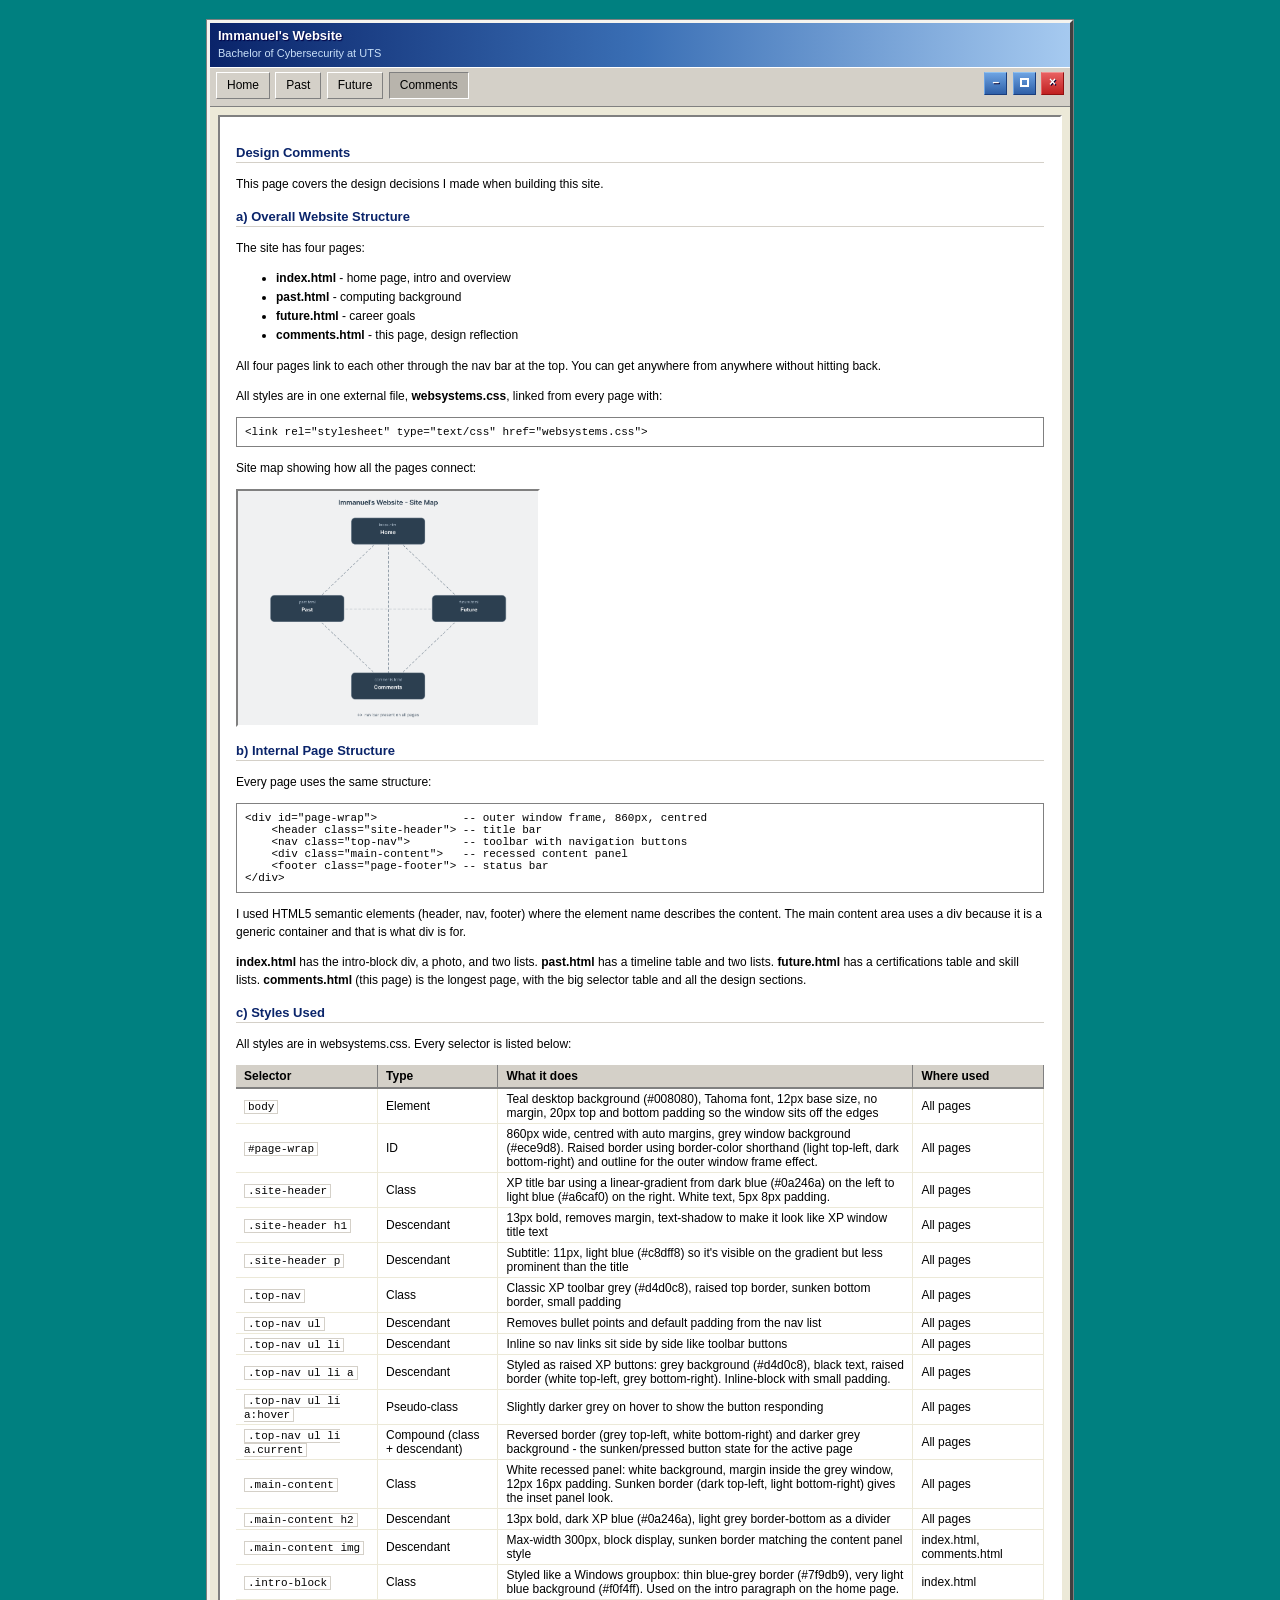
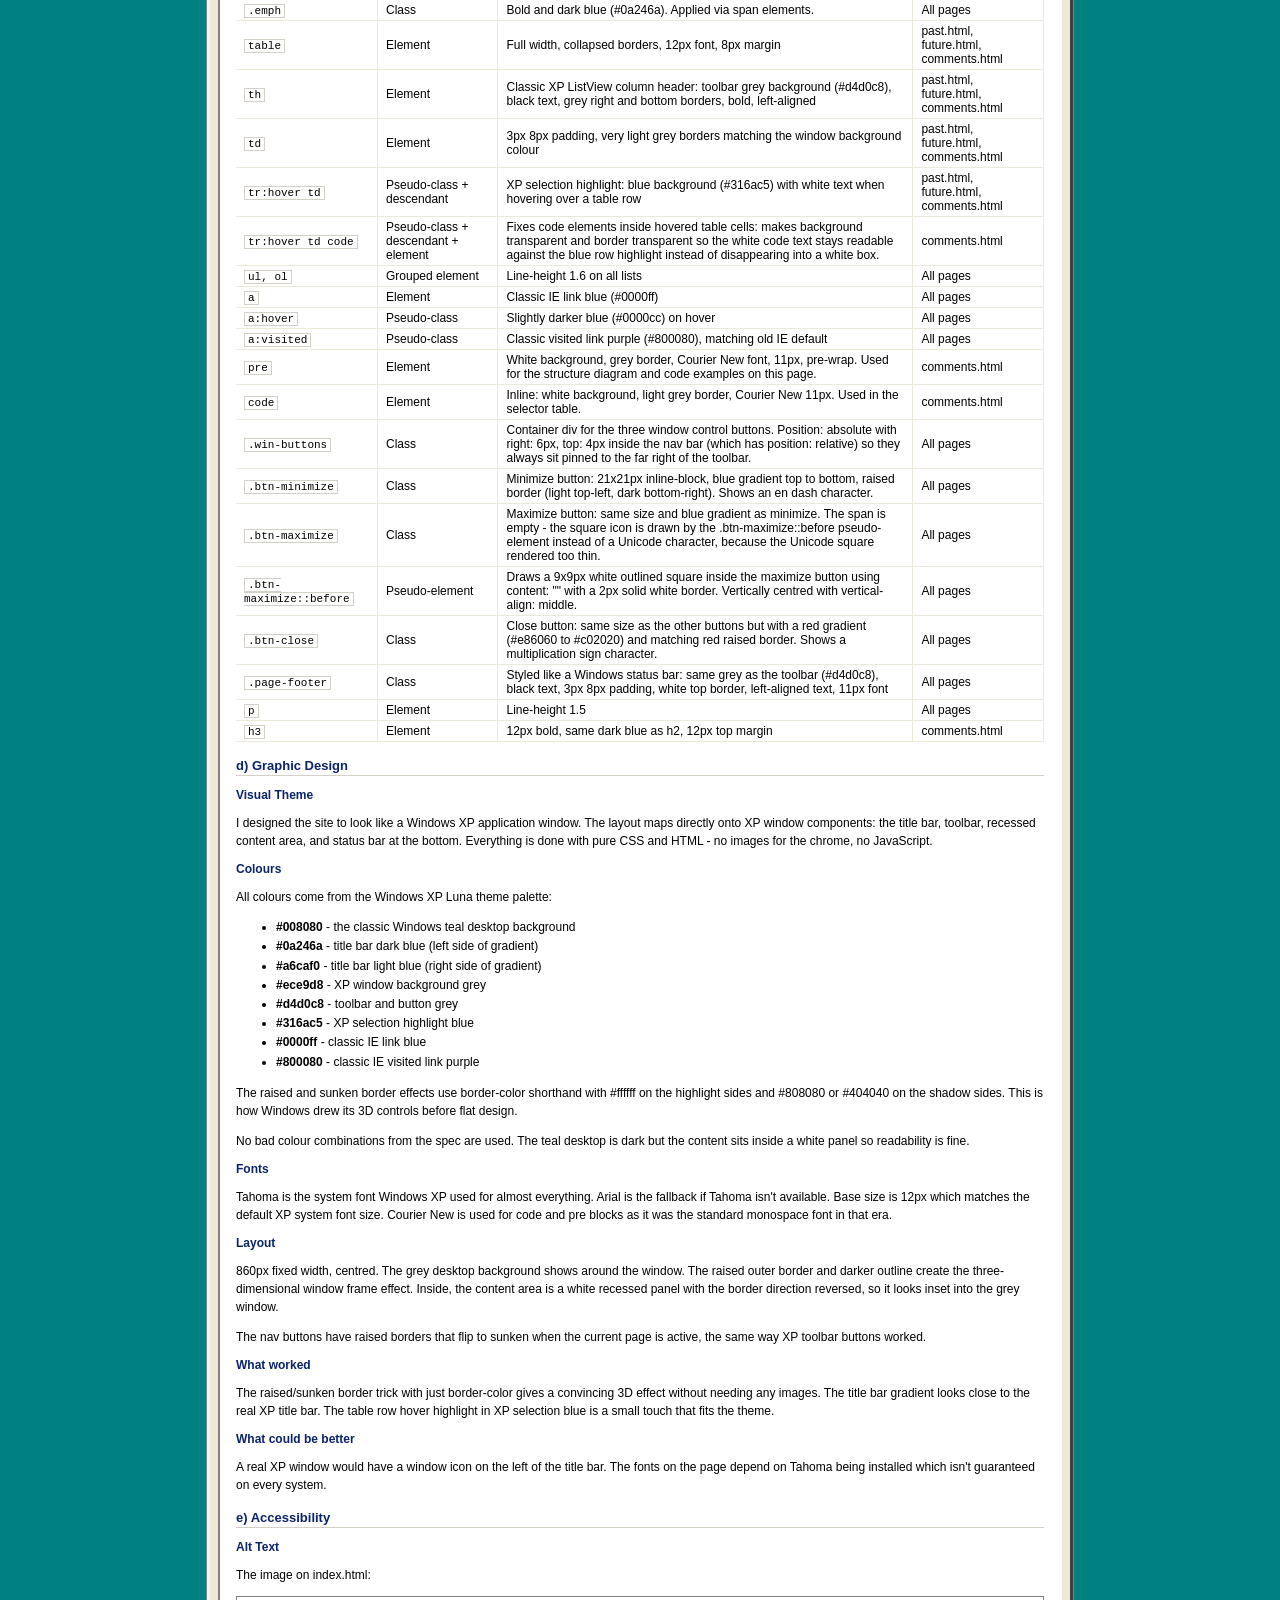
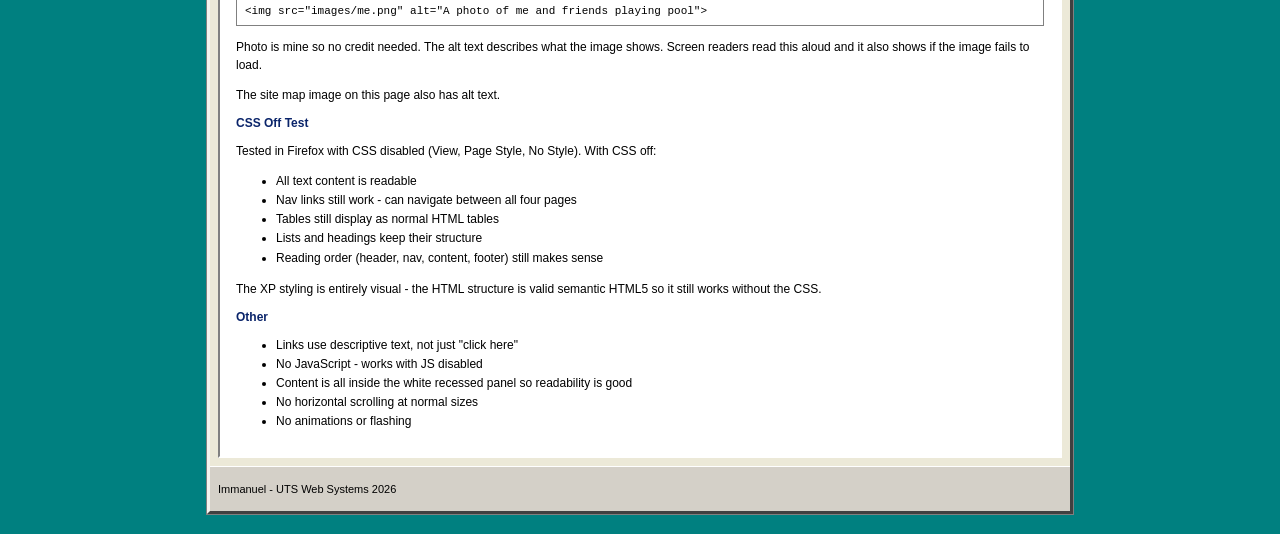
==== commit def08490: "fixed code text invisible on table row hover" ====
--- a/websystems/comments.html
+++ b/websystems/comments.html
@@ -215,6 +215,12 @@
                 <td>past.html, future.html, comments.html</td>
             </tr>
             <tr>
+                <td><code>tr:hover td code</code></td>
+                <td>Pseudo-class + descendant + element</td>
+                <td>Fixes code elements inside hovered table cells: makes background transparent and border transparent so the white code text stays readable against the blue row highlight instead of disappearing into a white box.</td>
+                <td>comments.html</td>
+            </tr>
+            <tr>
                 <td><code>ul, ol</code></td>
                 <td>Grouped element</td>
                 <td>Line-height 1.6 on all lists</td>
@@ -356,9 +362,8 @@
         that fits the theme.</p>
 
         <h3>What could be better</h3>
-        <p>A real XP window would have min/max/close buttons in the title bar and a window
-        icon on the left. These could be added with more CSS work. The fonts on the page
-        depend on Tahoma being installed which isn't guaranteed on every system.</p>
+        <p>A real XP window would have a window icon on the left of the title bar. The fonts
+        on the page depend on Tahoma being installed which isn't guaranteed on every system.</p>
 
         <!-- section e -->
         <h2>e) Accessibility</h2>
--- a/websystems/websystems.css
+++ b/websystems/websystems.css
@@ -14,11 +14,13 @@
     margin: 0 auto;
     background-color: #ece9d8;
     border: 3px solid;
+    /* border-color with 4 values goes top right bottom left, used this to get the raised 3d look */
     border-color: #f5f4ef #404040 #404040 #f5f4ef;
     outline: 1px solid #808080;
 }
 
 .site-header {
+    /* linear-gradient from w3schools, changed the colours to match XP title bar */
     background: linear-gradient(to right, #0a246a, #3a6fb5, #a6caf0);
     color: #ffffff;
     padding: 5px 8px;
@@ -43,6 +45,7 @@
     padding: 4px 6px;
     border-top: 1px solid #ffffff;
     border-bottom: 1px solid #808080;
+    /* needed position relative so the window buttons could use position absolute */
     position: relative;
     min-height: 30px;
 }
@@ -75,16 +78,9 @@
     background-color: #bab6ae;
 }
 
-.top-nav ul li a.current {
-    background-color: #b8b4ac;
-    border-top: 1px solid #808080;
-    border-left: 1px solid #808080;
-    border-right: 1px solid #ffffff;
-    border-bottom: 1px solid #ffffff;
-}
-
 /* window buttons - pinned to right side of toolbar */
 .win-buttons {
+    /* position absolute so they sit at the far right regardless of nav links */
     position: absolute;
     right: 6px;
     top: 4px;
@@ -128,12 +124,12 @@
     border-bottom: 1px solid #1a3d7c;
 }
 
-/* draws the square icon using a pseudo element */
+/* the unicode square character looked too thin so I used ::before to draw it instead, found this on w3schools */
 .btn-maximize::before {
     content: "";
     display: inline-block;
-    width: 9px;
-    height: 9px;
+    width: 5px;
+    height: 5px;
     border: 2px solid #ffffff;
     vertical-align: middle;
 }
@@ -157,6 +153,14 @@
     border-bottom: 1px solid #901010;
 }
 
+.top-nav ul li a.current {
+    background-color: #b8b4ac;
+    border-top: 1px solid #808080;
+    border-left: 1px solid #808080;
+    border-right: 1px solid #ffffff;
+    border-bottom: 1px solid #ffffff;
+}
+
 .main-content {
     background-color: #ffffff;
     margin: 8px;
@@ -167,15 +171,6 @@
     border-bottom: 2px solid #ffffff;
 }
 
-.main-content h2 {
-    font-size: 13px;
-    font-weight: bold;
-    color: #0a246a;
-    margin-top: 16px;
-    border-bottom: 1px solid #d4d0c8;
-    padding-bottom: 2px;
-}
-
 .main-content img {
     max-width: 300px;
     display: block;
@@ -186,6 +181,15 @@
     border-bottom: 2px solid #ffffff;
 }
 
+.main-content h2 {
+    font-size: 13px;
+    font-weight: bold;
+    color: #0a246a;
+    margin-top: 16px;
+    border-bottom: 1px solid #d4d0c8;
+    padding-bottom: 2px;
+}
+
 .intro-block {
     border: 1px solid #7f9db9;
     background-color: #f0f4ff;
@@ -226,8 +230,11 @@
     color: #ffffff;
 }
 
-ul, ol {
-    line-height: 1.6;
+/* code elements inside table cells were going invisible on hover (white text on white bg) */
+tr:hover td code {
+    background-color: transparent;
+    color: #ffffff;
+    border-color: transparent;
 }
 
 a {
@@ -272,6 +279,10 @@
     line-height: 1.5;
 }
 
+ul, ol {
+    line-height: 1.6;
+}
+
 h3 {
     font-size: 12px;
     font-weight: bold;
